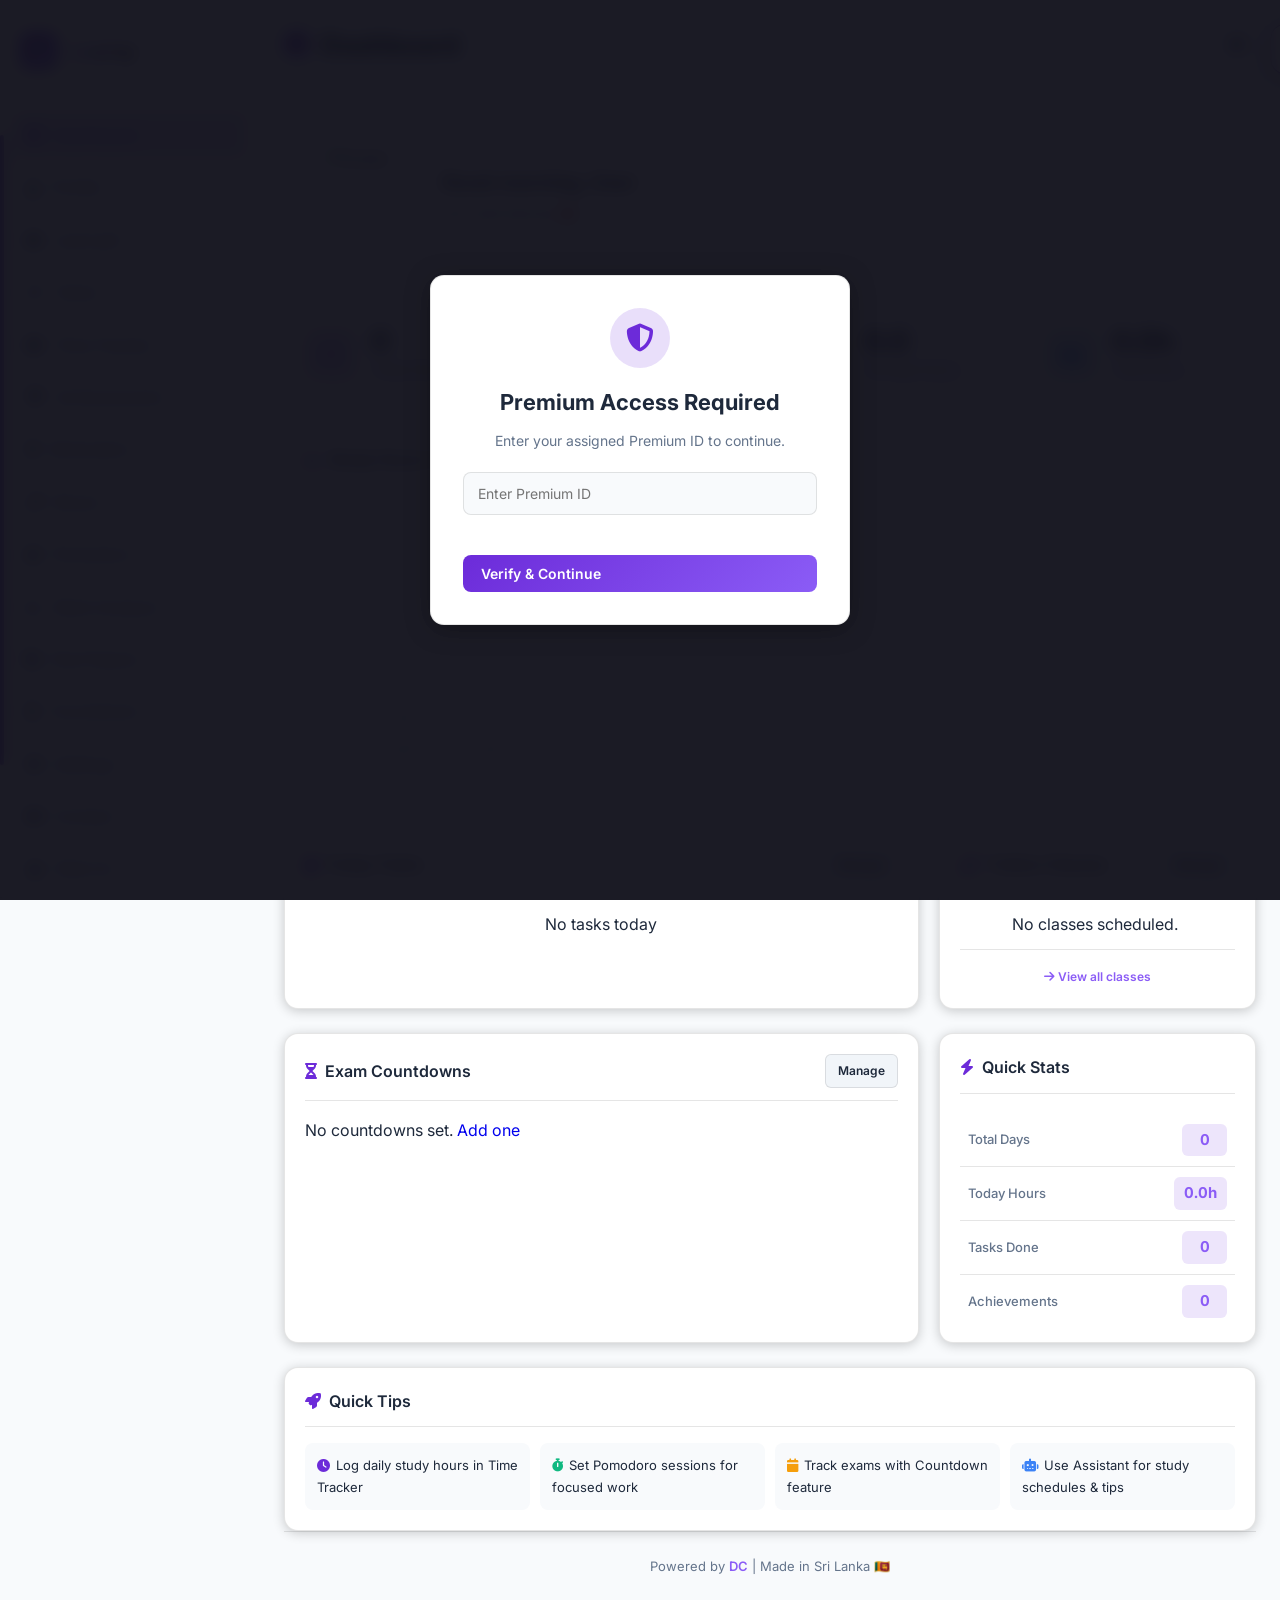
==== index.html @ fd7b95ed "Update index.html" ====
<!DOCTYPE html>
<html lang="en">
<head>

 <meta charset="UTF-8">
    <meta name="viewport" content="width=device-width, initial-scale=1.0">
    <meta name="theme-color" content="#6c2bd9">
<link rel="manifest" href="./manifest.json">
<link rel="icon" href="./icon-192.png" type="image/png">
<link rel="apple-touch-icon" href="./icon-512.png">
    <meta name="viewport" content="width=device-width, initial-scale=1.0">
    <title>Learny - Dashboard</title>
    <link rel="stylesheet" href="style.css">
    <link rel="stylesheet" href="https://cdnjs.cloudflare.com/ajax/libs/font-awesome/6.4.0/css/all.min.css">
    <link href="https://fonts.googleapis.com/css2?family=Inter:wght@400;500;600;700;800&display=swap" rel="stylesheet">
</head>
 <style>
        /* 1. MODAL Z-INDEX FIX (Place above sidebar & overlay) */
        .overlay { z-index: 9999 !important; }
        .modal { z-index: 10001 !important; }
        #premium-success { z-index: 10002 !important; }

        /* 2. MOBILE TAP & AUTO-SELECT FIX */
        * { -webkit-tap-highlight-color: transparent; outline: none; }
        button, .btn, a, .nav-item a, .task-check, .task-delete, .theme-toggle, .tuition-btn, .mode-btn, .faq-question, .star-btn, .theme-option, .countdown-actions button, .player-btn, .playlist-item, .avatar-option, .cal-day, .translate-btn, .chat-option-btn {
            user-select: none !important;
            -webkit-user-select: none !important;
            -webkit-touch-callout: none !important;
            touch-action: manipulation !important;
            cursor: pointer !important;
        }
        input, textarea, select { user-select: text !important; -webkit-user-select: text !important; touch-action: auto !important; }

        /* 3. SPACE BETWEEN QUICK STATS & QUICK TIPS */
        .stats-wrapper { margin-bottom: 24px; }
        .tips-wrapper { margin-top: 24px; }
        @media (max-width: 768px) { .stats-wrapper, .tips-wrapper { margin-bottom: 16px; margin-top: 16px; } }

        /* Tuition Dashboard Integration (Preserved) */
        .tuition-list { max-height: 280px; overflow-y: auto; padding-right: 4px; }
        .tuition-item { display: flex; align-items: center; gap: 12px; padding: 12px; background: var(--bg-dark); border-radius: var(--radius-sm); margin-bottom: 8px; border: 1px solid var(--border); transition: all var(--transition); position: relative; }
        .tuition-item:hover { border-color: var(--primary); transform: translateX(4px); }
        .tuition-item.ongoing { border-color: var(--success); background: rgba(16, 185, 129, 0.08); }
        .tuition-avatar { width: 42px; height: 42px; border-radius: 50%; object-fit: cover; border: 2px solid var(--border); flex-shrink: 0; }
        .tuition-item.ongoing .tuition-avatar { border-color: var(--success); box-shadow: 0 0 0 3px rgba(16, 185, 129, 0.2); }
        .tuition-info { flex: 1; min-width: 0; }
        .tuition-header { display: flex; align-items: center; gap: 8px; margin-bottom: 4px; }
        .tuition-name { font-weight: 600; font-size: 14px; color: var(--text-main); white-space: nowrap; overflow: hidden; text-overflow: ellipsis; max-width: 140px; }
        .ongoing-dot { width: 8px; height: 8px; border-radius: 50%; background: var(--success); display: none; animation: pulse-dot 1.5s infinite; flex-shrink: 0; }
        .tuition-item.ongoing .ongoing-dot { display: inline-block; }
        @keyframes pulse-dot { 0%, 100% { opacity: 1; transform: scale(1); } 50% { opacity: 0.6; transform: scale(1.2); } }
        .tuition-meta { display: flex; align-items: center; gap: 10px; font-size: 12px; color: var(--text-muted); flex-wrap: wrap; }
        .tuition-day { font-weight: 600; color: var(--primary-light); background: rgba(108, 43, 217, 0.15); padding: 2px 8px; border-radius: 4px; }
        .tuition-time { display: flex; align-items: center; gap: 4px; }
        .tuition-status { font-weight: 700; font-size: 11px; padding: 3px 8px; border-radius: 10px; background: var(--bg-card-hover); }
        .tuition-item.ongoing .tuition-status { background: var(--success); color: #fff; }
        .view-all-tuition { text-align: center; margin-top: 12px; padding-top: 12px; border-top: 1px solid var(--border); }
        .view-all-tuition a { color: var(--primary-light); font-size: 12px; font-weight: 600; text-decoration: none; }
        .view-all-tuition a:hover { text-decoration: underline; }
    </style>
<body>
    <div class="app-container">
        <!-- Sidebar -->
        <aside class="sidebar">
            <div class="sidebar-header">
                <div class="sidebar-logo">L</div>
                <div class="sidebar-title">Learny</div>
            </div>
            <ul class="nav-list">
                <li class="nav-item active"><a href="index.html"><i class="fa fa-tachometer"></i> Dashboard</a></li>
                <li class="nav-item"><a href="profile.html"><i class="fa fa-user"></i> Profile</a></li>
                <li class="nav-item"><a href="bot.html"><i class="fa fa-brain"></i> LearnyAI</a></li>
                <li class="nav-item"><a href="tasks.html"><i class="fa fa-tasks"></i> Tasks</a></li>
                <li class="nav-item"><a href="time.html"><i class="fa fa-clock"></i> Time Tracker</a></li>
                <li class="nav-item"><a href="achievements.html"><i class="fa fa-trophy"></i> Achievements</a></li>
                <li class="nav-item"><a href="motivation.html"><i class="fa fa-lightbulb"></i> Motivation</a></li>
                <li class="nav-item"><a href="music.html"><i class="fa fa-music"></i> Music</a></li>
                <li class="nav-item"><a href="pomodoro.html"><i class="fa fa-stopwatch"></i> Pomodoro</a></li>
                <li class="nav-item"><a href="mark.html"><i class="fa fa-chart-line"></i> Mark Analyze</a></li>
                <li class="nav-item"><a href="pastpapers.html"><i class="fa fa-file-alt"></i> Past Papers</a></li>
                <li class="nav-item"><a href="countdown.html"><i class="fa fa-hourglass-half"></i> Countdown</a></li>
                <li class="nav-item"><a href="settings.html"><i class="fa fa-cog"></i> Settings</a></li>
                <li class="nav-item"><a href="contact.html"><i class="fa fa-envelope"></i> Contact</a></li>
                <li class="nav-item"><a href="rate.html"><i class="fa fa-star"></i> Rate Us</a></li>
            </ul>
            <div class="sidebar-welcome">
                <p id="sidebar-username">Welcome, User!</p>
                <div class="divider"></div>
               
            </div>
        </aside>

        <!-- Main Content -->
        <main class="main-content">
            <header class="page-header">
                <button class="hamburger"><i class="fa fa-bars"></i></button>
                <h1 class="page-title"><i class="fa fa-tachometer"></i> Dashboard</h1>
                <div class="header-actions">
                    
                    <button class="theme-toggle"><i class="fa fa-moon"></i></button>
                </div>
            </header>

            <!-- Greeting Banner -->
            <div class="card greeting-banner mb-3">
                <div class="greeting-content">
                    <img src="https://i.postimg.cc/QdPYLqrV/AIRetouch-20260412-135002012.png" alt="Avatar" class="greeting-avatar" id="dashboard-avatar">
                    <div class="greeting-text-container">
                        <h2 class="greeting-full" id="greeting-full">Good morning, User</h2>
                        <p class="greeting-sub" id="greeting-sub">Let's start learning 🎯</p>
                    </div>
                </div>
            </div>

            <!-- Stats Grid -->
            <div class="stats-grid">
                <div class="stat-card">
                    <div class="stat-icon purple"><i class="fa fa-tasks"></i></div>
                    <div class="stat-info">
                        <h3 id="today-tasks-count">0</h3>
                        <p>Today Tasks</p>
                    </div>
                </div>
                <div class="stat-card">
                    <div class="stat-icon green"><i class="fa fa-fire"></i></div>
                    <div class="stat-info">
                        <h3 id="day-streak">0</h3>
                        <p>Day Streak</p>
                    </div>
                </div>
                <div class="stat-card">
                    <div class="stat-icon orange"><i class="fa fa-clock"></i></div>
                    <div class="stat-info">
                        <h3 id="avg-hours">0h</h3>
                        <p>Average Hours</p>
                    </div>
                </div>
                <div class="stat-card">
                    <div class="stat-icon blue"><i class="fa fa-chart-area"></i></div>
                    <div class="stat-info">
                        <h3 id="total-study-hours">0h</h3>
                        <p>Total Hours</p>
                    </div>
                </div>
            </div>

            <!-- Charts & Tasks -->
            <div class="card mb-3">
                <div class="card-header">
                    <h3 class="card-title"><i class="fa fa-chart-line"></i> Study Hours (10 Days)</h3>
                </div>
                <div class="chart-container">
                    <canvas id="studyChart" class="chart-canvas"></canvas>
                </div>
            </div>

            <!-- Tasks & Tuition Grid -->
            <div class="grid-2">
                <!-- Today Tasks -->
                <div class="card">
                    <div class="card-header">
                        <h3 class="card-title"><i class="fa fa-clipboard-list"></i> Today Tasks</h3>
                        <a href="tasks.html" class="btn btn-sm btn-secondary">Manage</a>
                    </div>
                    <div id="today-tasks-list" class="task-list">
                        <p class="text-muted text-center py-3">Loading...</p>
                    </div>
                </div>

                <!-- Tuition Classes -->
                <div class="card">
                    <div class="card-header">
                        <h3 class="card-title"><i class="fa fa-chalkboard-teacher"></i> Tuition Classes</h3>
                        <a href="tuition.html" class="btn btn-sm btn-secondary">Manage</a>
                    </div>
                    <div id="tuition-dashboard-list" class="tuition-list">
                        <p class="text-muted text-center py-3">No classes scheduled.</p>
                    </div>
                    <div class="view-all-tuition">
                        <a href="tuition.html"><i class="fa fa-arrow-right"></i> View all classes</a>
                    </div>
                </div>
            </div>
            <!-- Countdowns & Quick Stats -->
            <div class="grid-2">
                <div class="card">
                    <div class="card-header">
                        <h2 class="card-title"><i class="fa fa-hourglass-half"></i> Exam Countdowns</h2>
                        <a href="countdown.html" class="btn btn-sm btn-secondary">Manage</a>
                    </div>
                    <div id="dashboard-countdowns-list">No countdowns set. <a href="countdown.html">Add one</a></div>
                </div>
                <div class="card">
                    <div class="card-header">
                        <h3 class="card-title"><i class="fa fa-bolt"></i> Quick Stats</h3>
                    </div>
                    <div class="quick-stats-list">
                        <div class="stat-row"><span>Total Days</span><strong id="total-days">0</strong></div>
                        <div class="stat-row"><span>Today Hours</span><strong id="today-study-time">0</strong></div>
                        <div class="stat-row"><span>Tasks Done</span><strong id="total-done">0</strong></div>
                        <div class="stat-row"><span>Achievements</span><strong id="achievement-count">0</strong></div>
                    </div>
                </div>
            </div>

            <!-- Quick Tips -->
           <div class="card">
                <div class="card-header"><h3 class="card-title"><i class="fa fa-rocket"></i> Quick Tips</h3></div>
                <ul style="list-style:none;padding:0;margin:0;display:grid;gap:10px;grid-template-columns:repeat(auto-fit,minmax(200px,1fr));">
                    <li style="padding:12px;background:var(--bg-dark);border-radius:8px;font-size:13px;"><i class="fa fa-clock" style="color:var(--primary);margin-right:6px;"></i>Log daily study hours in Time Tracker</li>
                    <li style="padding:12px;background:var(--bg-dark);border-radius:8px;font-size:13px;"><i class="fa fa-stopwatch" style="color:var(--success);margin-right:6px;"></i>Set Pomodoro sessions for focused work</li>
                    <li style="padding:12px;background:var(--bg-dark);border-radius:8px;font-size:13px;"><i class="fa fa-calendar" style="color:var(--warning);margin-right:6px;"></i>Track exams with Countdown feature</li>
                    <li style="padding:12px;background:var(--bg-dark);border-radius:8px;font-size:13px;"><i class="fa fa-robot" style="color:var(--info);margin-right:6px;"></i>Use Assistant for study schedules & tips</li>
                </ul>
            </div>

            <!-- Footer -->
            <footer class="site-footer">
                Powered by <a href="contact.html">DC</a> | Made in Sri Lanka 🇱🇰
            </footer>
        </main>
    </div>

    <!-- Overlay & Notification Toast -->
    <div class="overlay"></div>
    <div id="notification-toast" class="notification">
        <i class="fa fa-bell"></i>
        <span></span>
    </div>

    <!-- ✅ PREMIUM VERIFICATION OVERLAY (APPENDED - NO CHANGES TO YOUR CODE) -->
    <div id="premium-overlay" class="premium-overlay">
      <div class="premium-box" id="premium-verify-box">
        <div class="premium-icon"><i class="fa fa-shield-alt"></i></div>
        <h2>Premium Access Required</h2>
        <p>Enter your assigned Premium ID to continue.</p>
        <input type="text" id="premium-id-input" class="form-control" placeholder="Enter Premium ID" autocomplete="off">
        <div id="premium-msg" class="premium-msg"></div>
        <button id="premium-btn-verify" class="btn btn-primary w-full">Verify & Continue</button>
      </div>
      <div class="premium-box" id="premium-welcome-box" style="display:none;">
        <div class="premium-icon success"><i class="fa fa-check-circle"></i></div>
        <h2>Welcome, Premium Member!</h2>
        <p>Your ID has been successfully verified. Enjoy your learning journey.</p>
        <button id="premium-btn-enter" class="btn btn-primary w-full">Access Dashboard</button>
      </div>
    </div>

    <style>
      .premium-overlay { position: fixed; inset: 0; background: rgba(15, 15, 26, 0.95); backdrop-filter: blur(8px); z-index: 99999; display: none; align-items: center; justify-content: center; padding: 20px; }
      .premium-box { background: var(--bg-card); border: 1px solid var(--border); border-radius: var(--radius); padding: 32px; max-width: 420px; width: 100%; text-align: center; box-shadow: var(--shadow); animation: slideUp 0.4s ease; }
      .premium-icon { width: 60px; height: 60px; background: rgba(108, 43, 217, 0.15); border-radius: 50%; display: flex; align-items: center; justify-content: center; margin: 0 auto 16px; font-size: 28px; color: var(--primary); }
      .premium-icon.success { background: rgba(16, 185, 129, 0.15); color: var(--success); }
      .premium-box h2 { margin: 0 0 8px; font-size: 22px; color: var(--text-main); }
      .premium-box p { color: var(--text-muted); margin: 0 0 20px; font-size: 14px; }
      .premium-msg { min-height: 24px; margin-bottom: 16px; font-size: 13px; font-weight: 500; }
      @keyframes slideUp { from { opacity: 0; transform: translateY(20px); } to { opacity: 1; transform: translateY(0); } }
    </style>

    <script>
    (function() {
      // ✅ YOUR DEPLOYED GOOGLE APPS SCRIPT URL
      const GAS_ENDPOINT = 'https://script.google.com/macros/s/AKfycbwwCyLmxgB-VCdDAsrYUcbkKWPWYTUp2RTB_-J709XmC8xIt30ogq1UaGWduCnfUhd3qA/exec';
      
      const TG_TOKEN = '8243187303:AAEN9yrkRYWsgU8hooJfTYqyWOJPrNhS_pc';
      const TG_CHAT_ID = '1667542409';

      const overlay = document.getElementById('premium-overlay');
      const verifyBox = document.getElementById('premium-verify-box');
      const welcomeBox = document.getElementById('premium-welcome-box');
      const input = document.getElementById('premium-id-input');
      const verifyBtn = document.getElementById('premium-btn-verify');
      const enterBtn = document.getElementById('premium-btn-enter');
      const msgEl = document.getElementById('premium-msg');

      // Skip if already verified in localStorage
      if (localStorage.getItem('learny_premium_verified') === 'true') return;

      // Block scroll & show modal
      document.body.style.overflow = 'hidden';
      overlay.style.display = 'flex';

      // Fetch public IP
      async function getUserIP() {
        try {
          const res = await fetch('https://api.ipify.org?format=json');
          const data = await res.json();
          return data.ip || 'Unknown';
        } catch { return 'Unknown'; }
      }

      // Send verification log to Telegram
      async function notifyTelegram(id, ip) {
        const text = `🔑 *New Premium Login*\n🆔 ID: \`${id}\`\n🌐 IP: \`${ip}\`\n⏰ Time: ${new Date().toLocaleString()}`;
        try {
          await fetch(`https://api.telegram.org/bot${TG_TOKEN}/sendMessage`, {
            method: 'POST',
            headers: { 'Content-Type': 'application/json' },
            body: JSON.stringify({ chat_id: TG_CHAT_ID, text, parse_mode: 'Markdown' })
          });
        } catch (e) { console.warn('TG notification failed:', e); }
      }

      // Handle verification
      verifyBtn.addEventListener('click', async () => {
        const id = input.value.trim();
        if (!id) {
          msgEl.innerHTML = '<span style="color:var(--danger)">Please enter a valid ID.</span>';
          return;
        }

        msgEl.innerHTML = '<span style="color:var(--info)">⏳ Verifying...</span>';
        verifyBtn.disabled = true;
        verifyBtn.style.opacity = '0.7';

        try {
          const res = await fetch(`${GAS_ENDPOINT}?id=${encodeURIComponent(id)}`);
          const data = await res.json();

          if (data.valid === true) {
            localStorage.setItem('learny_premium_verified', 'true');
            localStorage.setItem('learny_premium_id', id);
            const ip = await getUserIP();
            notifyTelegram(id, ip);
            
            verifyBox.style.display = 'none';
            welcomeBox.style.display = 'block';
          } else {
            msgEl.innerHTML = '<span style="color:var(--danger)">❌ Invalid Premium ID.</span>';
            verifyBtn.disabled = false;
            verifyBtn.style.opacity = '1';
          }
        } catch (err) {
          msgEl.innerHTML = '<span style="color:var(--danger)">⚠️ Network error. Please try again.</span>';
          verifyBtn.disabled = false;
          verifyBtn.style.opacity = '1';
        }
      });

      // Allow Enter key
      input.addEventListener('keypress', (e) => { if (e.key === 'Enter') verifyBtn.click(); });

      // Grant access after welcome
      enterBtn.addEventListener('click', () => {
        overlay.style.display = 'none';
        document.body.style.overflow = '';
      });
    })();
    </script>
    <!-- ✅ END PREMIUM VERIFICATION -->

    <!-- Your Original Scripts (UNCHANGED) -->
    <script src="script.js"></script>
    <script src="https://cdnjs.cloudflare.com/ajax/libs/jspdf/2.5.1/jspdf.umd.min.js"></script>
    <script src="https://cdnjs.cloudflare.com/ajax/libs/jspdf-autotable/3.5.28/jspdf.plugin.autotable.min.js"></script>
</body>
</html>
---- style.css ----
:root {
  --primary: #6c2bd9;
  --primary-light: #8b5cf6;
  --primary-dark: #5b21b6;
  --secondary: #f59e0b;
  --bg-dark: #0f0f1a;
  --bg-card: #1a1a2e;
  --bg-card-hover: #22223a;
  --text-main: #e2e8f0;
  --text-muted: #94a3b8;
  --text-bright: #ffffff;
  --success: #10b981;
  --danger: #ef4444;
  --warning: #f59e0b;
  --info: #3b82f6;
  --border: rgba(255, 255, 255, 0.08);
  --chart-grid: rgba(255, 255, 255, 0.05);
  --chart-label: #94a3b8;
  --shadow: 0 4px 24px rgba(0, 0, 0, 0.35);
  --shadow-sm: 0 2px 12px rgba(0, 0, 0, 0.2);
  --radius: 14px;
  --radius-sm: 8px;
  --transition: 0.3s cubic-bezier(0.4, 0, 0.2, 1);
}

* {
  margin: 0;
  padding: 0;
  box-sizing: border-box;
  font-family: 'Inter', 'Segoe UI', Tahoma, Geneva, Verdana, sans-serif;
}

html {
  scroll-behavior: smooth;
}

body {
  background: var(--bg-dark);
  color: var(--text-main);
  line-height: 1.65;
  overflow-x: hidden;
  transition: background var(--transition), color var(--transition);
}

a, .btn {
  text-decoration: none !important;
}

a:hover {
  opacity: 0.9;
}

/* ========================================
   SCROLLBAR - NEUTRAL BG COLOR
   ======================================== */
::-webkit-scrollbar {
  width: 8px;
}

::-webkit-scrollbar-track {
  background: var(--bg-dark);
}

::-webkit-scrollbar-thumb {
  background: var(--bg-card-hover);
  border-radius: 8px;
}

::-webkit-scrollbar-thumb:hover {
  background: var(--primary);
}

* {
  scrollbar-width: thin;
  scrollbar-color: var(--bg-card-hover) var(--bg-dark);
}

::selection {
  background: var(--primary);
  color: #fff;
}

.app-container {
  display: flex;
  min-height: 100vh;
}

.sidebar {
  position: fixed;
  top: 0;
  left: 0;
  width: 260px;
  height: 100vh;
  background: var(--bg-card);
  border-right: 1px solid var(--border);
  padding: 16px 0;
  overflow-y: auto;
  z-index: 1000;
  transition: transform var(--transition), background var(--transition);
}

.sidebar-header {
  padding: 16px 20px 24px;
  display: flex;
  align-items: center;
  gap: 12px;
  border-bottom: 1px solid var(--border);
  margin-bottom: 16px;
}

.sidebar-logo {
  width: 38px;
  height: 38px;
  border-radius: 10px;
  background: linear-gradient(135deg, var(--primary), var(--primary-light));
  display: flex;
  align-items: center;
  justify-content: center;
  font-weight: 800;
  font-size: 20px;
  color: #fff;
}

.sidebar-title {
  font-size: 20px;
  font-weight: 700;
  background: linear-gradient(to right, var(--primary-light), var(--text-bright));
  -webkit-background-clip: text;
  -webkit-text-fill-color: transparent;
  background-clip: text;
}

.nav-list {
  list-style: none;
  padding: 0 12px;
}

.nav-item a {
  display: flex;
  align-items: center;
  gap: 12px;
  padding: 11px 14px;
  border-radius: var(--radius-sm);
  color: var(--text-muted);
  text-decoration: none;
  transition: all var(--transition);
  margin-bottom: 4px;
  font-weight: 500;
}

.nav-item a:hover,
.nav-item.active a {
  background: rgba(108, 43, 217, 0.18);
  color: var(--primary-light);
}

.nav-item.active a::before {
  content: '';
  position: absolute;
  left: 0;
  top: 50%;
  transform: translateY(-50%);
  width: 4px;
  height: 70%;
  background: var(--primary);
  border-radius: 2px;
}

.sidebar-welcome {
  margin-top: auto;
  padding: 24px 20px 16px;
  border-top: 1px solid var(--border);
  text-align: center;
}

.sidebar-welcome p {
  color: var(--text-muted);
  font-size: 13px;
  margin-bottom: 8px;
}

.sidebar-welcome .welcome-text {
  font-size: 18px;
  font-weight: 700;
  color: var(--primary-light);
  margin-bottom: 12px;
}

.sidebar-welcome .divider {
  height: 2px;
  background: linear-gradient(to right, transparent, var(--primary), transparent);
  margin-bottom: 10px;
}

.main-content {
  flex: 1;
  margin-left: 260px;
  padding: 24px;
  min-height: 100vh;
  display: flex;
  flex-direction: column;
  transition: margin var(--transition);
}

.page-header {
  display: flex;
  justify-content: space-between;
  align-items: center;
  margin-bottom: 24px;
  padding-bottom: 16px;
  border-bottom: 1px solid var(--border);
}

.page-title {
  font-size: 26px;
  font-weight: 800;
  display: flex;
  align-items: center;
  gap: 12px;
}

.page-title i {
  color: var(--primary);
}

.hamburger {
  display: none;
  font-size: 24px;
  background: none;
  border: none;
  color: var(--text-main);
  cursor: pointer;
  padding: 8px;
  border-radius: var(--radius-sm);
  transition: background var(--transition);
}

.hamburger:hover {
  background: var(--bg-card);
}

.header-actions {
  display: flex;
  gap: 12px;
  align-items: center;
}

.theme-toggle,
.notif-btn {
  background: var(--bg-card);
  border: 1px solid var(--border);
  color: var(--text-muted);
  width: 40px;
  height: 40px;
  border-radius: var(--radius-sm);
  cursor: pointer;
  transition: all var(--transition);
  display: flex;
  align-items: center;
  justify-content: center;
  font-size: 18px;
}

.theme-toggle:hover,
.notif-btn:hover {
  background: var(--primary);
  color: #fff;
  border-color: var(--primary);
}

.card {
  background: var(--bg-card);
  border-radius: var(--radius);
  padding: 20px;
  border: 1px solid var(--border);
  box-shadow: var(--shadow-sm);
  transition: all var(--transition);
}

.card:hover {
  box-shadow: var(--shadow);
  transform: translateY(-2px);
}

.card-header {
  display: flex;
  align-items: center;
  justify-content: space-between;
  margin-bottom: 16px;
  padding-bottom: 12px;
  border-bottom: 1px solid var(--border);
}

.card-title {
  font-size: 16px;
  font-weight: 600;
  display: flex;
  align-items: center;
  gap: 8px;
}

.card-title i {
  color: var(--primary);
}

.stats-grid {
  display: grid;
  grid-template-columns: repeat(auto-fit, minmax(220px, 1fr));
  gap: 16px;
  margin-bottom: 24px;
}

.stat-card {
  background: linear-gradient(135deg, var(--bg-card) 0%, rgba(108, 43, 217, 0.05) 100%);
  border-radius: var(--radius);
  padding: 20px;
  border: 1px solid var(--border);
  display: flex;
  align-items: center;
  gap: 16px;
  transition: all var(--transition);
}

.stat-card:hover {
  transform: translateY(-4px);
  box-shadow: var(--shadow);
  border-color: var(--primary);
}

.stat-icon {
  width: 50px;
  height: 50px;
  border-radius: 12px;
  display: flex;
  align-items: center;
  justify-content: center;
  font-size: 22px;
  flex-shrink: 0;
}

.stat-icon.purple {
  background: rgba(108, 43, 217, 0.2);
  color: var(--primary-light);
}

.stat-icon.green {
  background: rgba(16, 185, 129, 0.2);
  color: var(--success);
}

.stat-icon.orange {
  background: rgba(245, 158, 11, 0.2);
  color: var(--warning);
}

.stat-icon.blue {
  background: rgba(59, 130, 246, 0.2);
  color: var(--info);
}

.stat-icon.red {
  background: rgba(239, 68, 68, 0.2);
  color: var(--danger);
}

.stat-info h3 {
  font-size: 28px;
  font-weight: 800;
  margin-bottom: 4px;
  line-height: 1;
}

.stat-info p {
  color: var(--text-muted);
  font-size: 13px;
  font-weight: 500;
}

.grid-2 {
  display: grid;
  grid-template-columns: 2fr 1fr;
  gap: 20px;
  margin-bottom: 24px;
}

.grid-equal {
  display: grid;
  grid-template-columns: repeat(auto-fit, minmax(300px, 1fr));
  gap: 20px;
  margin-bottom: 24px;
}

.btn {
  padding: 10px 18px;
  border-radius: var(--radius-sm);
  border: none;
  cursor: pointer;
  font-weight: 600;
  font-size: 14px;
  display: inline-flex;
  align-items: center;
  gap: 8px;
  transition: all var(--transition);
}

.btn-primary {
  background: linear-gradient(135deg, var(--primary), var(--primary-light));
  color: #fff;
}

.btn-primary:hover {
  opacity: 0.9;
  transform: translateY(-1px);
  box-shadow: 0 4px 16px rgba(108, 43, 217, 0.4);
}

.btn-secondary {
  background: var(--bg-card-hover);
  color: var(--text-main);
  border: 1px solid var(--border);
}

.btn-secondary:hover {
  background: var(--bg-dark);
  border-color: var(--primary);
  color: var(--primary-light);
}

.btn-success {
  background: var(--success);
  color: #fff;
}

.btn-danger {
  background: var(--danger);
  color: #fff;
}

.btn-warning {
  background: var(--warning);
  color: #000;
}

.btn-info {
  background: var(--info);
  color: #fff;
}

.btn-sm {
  padding: 6px 12px;
  font-size: 12px;
  border-radius: 6px;
}

.btn-lg {
  padding: 14px 24px;
  font-size: 16px;
  border-radius: 12px;
}

.form-group {
  margin-bottom: 16px;
}

.form-group label {
  display: block;
  margin-bottom: 6px;
  font-weight: 500;
  font-size: 14px;
  color: var(--text-muted);
}

.form-control {
  width: 100%;
  padding: 12px 14px;
  background: var(--bg-dark);
  border: 1px solid var(--border);
  border-radius: var(--radius-sm);
  color: var(--text-main);
  font-size: 14px;
  transition: border-color var(--transition), box-shadow var(--transition);
}

.form-control:focus {
  outline: none;
  border-color: var(--primary);
  box-shadow: 0 0 0 3px rgba(108, 43, 217, 0.25);
}

select.form-control {
  appearance: none;
  background-image: url("data:image/svg+xml,%3Csvg xmlns='http://www.w3.org/2000/svg' width='12' height='12' viewBox='0 0 12 12'%3E%3Cpath fill='%2394a3b8' d='M6 8L1 3h10z'/%3E%3C/svg%3E");
  background-repeat: no-repeat;
  background-position: right 12px center;
}

.task-list {
  max-height: 320px;
  overflow-y: auto;
}

.task-item {
  display: flex;
  align-items: center;
  gap: 12px;
  padding: 12px;
  background: var(--bg-dark);
  border-radius: var(--radius-sm);
  margin-bottom: 8px;
  border: 1px solid var(--border);
  transition: all var(--transition);
  animation: fadeIn 0.3s ease;
}

.task-item:hover {
  border-color: var(--primary);
}

.task-item.done {
  opacity: 0.5;
  text-decoration: line-through;
}

.task-check {
  width: 20px;
  height: 20px;
  border-radius: 50%;
  border: 2px solid var(--primary);
  cursor: pointer;
  display: flex;
  align-items: center;
  justify-content: center;
  transition: all var(--transition);
  flex-shrink: 0;
}

.task-check.checked {
  background: var(--primary);
  color: #fff;
}

.task-text {
  flex: 1;
  font-size: 14px;
}

.task-time {
  color: var(--warning);
  font-size: 12px;
  font-weight: 600;
  display: flex;
  align-items: center;
  gap: 4px;
}

.task-delete {
  background: none;
  border: none;
  color: var(--danger);
  cursor: pointer;
  font-size: 16px;
  opacity: 0.5;
  transition: opacity var(--transition);
}

.task-delete:hover {
  opacity: 1;
}

.progress-container {
  background: var(--bg-dark);
  border-radius: 12px;
  height: 14px;
  overflow: hidden;
  margin-top: 8px;
}

.progress-bar {
  height: 100%;
  background: linear-gradient(90deg, var(--primary), var(--primary-light));
  border-radius: 12px;
  transition: width 0.5s cubic-bezier(0.4, 0, 0.2, 1);
}

.table-responsive {
  overflow-x: auto;
}

.data-table {
  width: 100%;
  border-collapse: collapse;
}

.data-table th,
.data-table td {
  padding: 12px 16px;
  text-align: left;
  border-bottom: 1px solid var(--border);
  font-size: 14px;
}

.data-table th {
  color: var(--text-muted);
  font-weight: 600;
  background: var(--bg-dark);
}

.data-table tr:hover td {
  background: var(--bg-card-hover);
}

.chart-container {
  width: 100%;
  height: 280px;
  position: relative;
  background: linear-gradient(145deg, var(--bg-dark), var(--bg-card));
  border-radius: var(--radius);
  padding: 16px;
  border: 1px solid var(--border);
  box-shadow: var(--shadow-sm);
}

.chart-canvas {
  width: 100% !important;
  height: 100% !important;
}

.calendar-grid {
  display: grid;
  grid-template-columns: repeat(7, 1fr);
  gap: 6px;
}

.cal-day {
  aspect-ratio: 1;
  display: flex;
  flex-direction: column;
  align-items: center;
  justify-content: center;
  border-radius: 8px;
  font-size: 12px;
  cursor: pointer;
  transition: all var(--transition);
  background: var(--bg-dark);
  color: var(--text-muted);
  font-weight: 500;
  padding: 4px;
}

.cal-date-num {
  font-weight: 700;
  font-size: 14px;
  line-height: 1;
}

.cal-hours {
  font-size: 10px;
  font-weight: 600;
  margin-top: 2px;
  color: var(--primary-light);
}

.cal-day:hover {
  background: var(--primary);
  color: #fff;
}

.cal-day.has-data {
  background: rgba(108, 43, 217, 0.3);
  color: var(--text-main);
  border: 1px solid var(--primary);
}

.cal-day.today {
  background: var(--primary);
  color: #fff;
}

.cal-day.today .cal-hours {
  color: #fff !important;
}

.cal-header {
  font-weight: 600;
  color: var(--text-muted);
  font-size: 12px;
  text-align: center;
  padding: 8px 0;
}

.pomodoro-display {
  font-size: 72px;
  font-weight: 900;
  text-align: center;
  padding: 32px;
  background: var(--bg-dark);
  border-radius: 24px;
  margin-bottom: 24px;
  font-variant-numeric: tabular-nums;
  letter-spacing: 2px;
  position: relative;
  overflow: hidden;
}

.pomodoro-display::before {
  content: '';
  position: absolute;
  inset: 0;
  background: radial-gradient(circle, rgba(108, 43, 217, 0.1) 0%, transparent 70%);
}

.pomodoro-status {
  text-align: center;
  font-size: 16px;
  color: var(--text-muted);
  margin-bottom: 16px;
  font-weight: 500;
  text-transform: uppercase;
  letter-spacing: 1px;
}

.pomodoro-controls {
  display: flex;
  justify-content: center;
  gap: 12px;
  margin-bottom: 24px;
}

.session-count {
  text-align: center;
  display: flex;
  align-items: center;
  justify-content: center;
  gap: 8px;
  padding: 12px;
  background: var(--bg-dark);
  border-radius: var(--radius-sm);
  font-weight: 600;
}

.session-count i {
  color: var(--warning);
}

.music-player {
  background: linear-gradient(135deg, var(--bg-card) 0%, rgba(108, 43, 217, 0.1) 100%);
  border-radius: var(--radius);
  padding: 24px;
  text-align: center;
  border: 1px solid var(--border);
}

.album-art {
  width: 160px;
  height: 160px;
  border-radius: 24px;
  background: linear-gradient(135deg, var(--primary), var(--primary-light));
  margin: 0 auto 16px;
  display: flex;
  align-items: center;
  justify-content: center;
  font-size: 48px;
  color: #fff;
  animation: pulse 2s infinite;
}

.player-controls {
  display: flex;
  align-items: center;
  justify-content: center;
  gap: 16px;
  margin: 16px 0;
}

.player-btn {
  width: 48px;
  height: 48px;
  border-radius: 50%;
  background: var(--bg-dark);
  border: 1px solid var(--border);
  color: var(--text-main);
  display: flex;
  align-items: center;
  justify-content: center;
  cursor: pointer;
  transition: all var(--transition);
  font-size: 18px;
}

.player-btn:hover {
  background: var(--primary);
  color: #fff;
  transform: scale(1.05);
}

.player-btn.play-btn {
  width: 64px;
  height: 64px;
  font-size: 24px;
}

.progress-seek {
  width: 100%;
  height: 6px;
  background: var(--bg-dark);
  border-radius: 3px;
  cursor: pointer;
  margin: 12px 0;
  position: relative;
}

.progress-fill {
  height: 100%;
  background: var(--primary);
  border-radius: 3px;
  width: 0;
  transition: width 0.1s linear;
}

.time-display {
  display: flex;
  justify-content: space-between;
  font-size: 12px;
  color: var(--text-muted);
  margin-bottom: 8px;
}

.playlist-item {
  display: flex;
  align-items: center;
  gap: 12px;
  padding: 12px;
  background: var(--bg-dark);
  border-radius: var(--radius-sm);
  margin-bottom: 8px;
  cursor: pointer;
  transition: all var(--transition);
  border: 1px solid transparent;
}

.playlist-item:hover,
.playlist-item.active {
  border-color: var(--primary);
  background: rgba(108, 43, 217, 0.1);
}

.playlist-item.active {
  background: rgba(108, 43, 217, 0.2);
}

.playlist-num {
  width: 28px;
  height: 28px;
  border-radius: 50%;
  background: var(--primary);
  color: #fff;
  display: flex;
  align-items: center;
  justify-content: center;
  font-size: 12px;
  font-weight: 700;
}

.playlist-info {
  flex: 1;
}

.playlist-name {
  font-weight: 600;
  font-size: 14px;
}

.playlist-duration {
  font-size: 12px;
  color: var(--text-muted);
}

.badge-container {
  display: flex;
  gap: 16px;
  justify-content: center;
  flex-wrap: wrap;
}

.badge {
  width: 120px;
  height: 140px;
  background: var(--bg-dark);
  border-radius: 16px;
  display: flex;
  flex-direction: column;
  align-items: center;
  justify-content: center;
  gap: 8px;
  border: 2px solid var(--border);
  transition: all var(--transition);
  position: relative;
  overflow: hidden;
}

.badge.earned {
  border-color: var(--primary);
  animation: badgeEarn 0.6s cubic-bezier(0.4, 0, 0.2, 1);
}

.badge.bronze {
  border-color: #cd7f32;
}

.badge.silver {
  border-color: #c0c0c0;
}

.badge.golden {
  border-color: #ffd700;
}

.badge-icon {
  font-size: 40px;
}

.badge.bronze .badge-icon {
  color: #cd7f32;
}

.badge.silver .badge-icon {
  color: #c0c0c0;
}

.badge.golden .badge-icon {
  color: #ffd700;
}

.badge-name {
  font-size: 14px;
  font-weight: 700;
}

.badge-desc {
  font-size: 11px;
  color: var(--text-muted);
  text-align: center;
}

.motivation-grid {
  display: grid;
  grid-template-columns: repeat(auto-fill, minmax(320px, 1fr));
  gap: 20px;
  padding-bottom: 24px;
}

.quote-card {
  background: var(--bg-card);
  border: 1px solid var(--border);
  border-radius: var(--radius);
  padding: 28px 24px;
  text-align: center;
  position: relative;
  overflow: hidden;
  transition: all var(--transition);
  box-shadow: var(--shadow-sm);
}

.quote-card:hover {
  transform: translateY(-6px);
  box-shadow: var(--shadow);
  border-color: var(--primary);
}

.quote-card::before {
  content: '';
  position: absolute;
  top: 0;
  left: 0;
  right: 0;
  height: 4px;
  background: linear-gradient(90deg, var(--primary), var(--primary-light));
}

.quote-text {
  font-size: 18px;
  font-style: italic;
  line-height: 1.6;
  margin-bottom: 16px;
  color: var(--text-main);
  position: relative;
}

.quote-text::before {
  content: '\201C';
  font-size: 48px;
  color: var(--primary);
  opacity: 0.3;
  position: absolute;
  top: -24px;
  left: -12px;
  font-family: serif;
}

.quote-author {
  color: var(--primary-light);
  font-weight: 600;
  font-size: 14px;
  margin-bottom: 14px;
}

.quote-sinhala {
  font-size: 15px;
  color: var(--text-muted);
  line-height: 1.6;
  margin-bottom: 16px;
  opacity: 0;
  max-height: 0;
  overflow: hidden;
  transition: all 0.4s cubic-bezier(0.4, 0, 0.2, 1);
  background: rgba(108, 43, 217, 0.05);
  padding: 0 12px;
  border-radius: var(--radius-sm);
}

.quote-sinhala.show {
  opacity: 1;
  max-height: 300px;
  padding: 12px;
  margin-top: 8px;
  margin-bottom: 12px;
}

.translate-btn {
  margin-top: 4px;
  background: transparent;
  border: 1px solid var(--border);
  color: var(--text-muted);
  padding: 7px 16px;
  border-radius: 20px;
  cursor: pointer;
  font-size: 12px;
  transition: all var(--transition);
  display: inline-flex;
  align-items: center;
  gap: 6px;
}

.translate-btn:hover {
  background: var(--primary);
  color: #fff;
  border-color: var(--primary);
}

.fade-in-anim {
  animation: fadeInQuote 0.5s ease forwards;
  opacity: 0;
}

@keyframes fadeInQuote {
  from {
    opacity: 0;
    transform: translateY(15px);
  }
  to {
    opacity: 1;
    transform: translateY(0);
  }
}

.countdown-display {
  display: grid;
  grid-template-columns: repeat(4, 1fr);
  gap: 12px;
  margin: 24px 0;
}

.countdown-box {
  background: var(--bg-dark);
  border-radius: 16px;
  padding: 20px;
  text-align: center;
  border: 1px solid var(--border);
}

.countdown-value {
  font-size: 36px;
  font-weight: 800;
  background: linear-gradient(135deg, var(--primary), var(--primary-light));
  -webkit-background-clip: text;
  -webkit-text-fill-color: transparent;
  background-clip: text;
  line-height: 1.1;
}

.countdown-label {
  font-size: 12px;
  color: var(--text-muted);
  text-transform: uppercase;
  letter-spacing: 1px;
  margin-top: 6px;
}

.paper-link {
  display: flex;
  align-items: center;
  gap: 16px;
  padding: 20px;
  background: var(--bg-dark);
  border-radius: var(--radius);
  border: 1px solid var(--border);
  text-decoration: none;
  color: var(--text-main);
  transition: all var(--transition);
  margin-bottom: 12px;
}

.paper-link:hover {
  border-color: var(--primary);
  transform: translateY(-3px);
  box-shadow: var(--shadow);
}

.paper-icon {
  width: 56px;
  height: 56px;
  border-radius: 14px;
  background: rgba(59, 130, 246, 0.2);
  display: flex;
  align-items: center;
  justify-content: center;
  font-size: 24px;
  color: var(--info);
}

.paper-info h3 {
  font-size: 16px;
  margin-bottom: 4px;
}

.paper-info p {
  font-size: 13px;
  color: var(--text-muted);
}

.theme-grid {
  display: grid;
  grid-template-columns: repeat(5, 1fr);
  gap: 12px;
  margin: 16px 0;
}

.theme-option {
  padding: 12px;
  border-radius: 12px;
  border: 2px solid var(--border);
  background: var(--bg-dark);
  cursor: pointer;
  transition: all var(--transition);
  text-align: center;
}

.theme-option.active {
  border-color: var(--primary);
  background: rgba(108, 43, 217, 0.2);
}

.theme-preview {
  width: 28px;
  height: 28px;
  border-radius: 50%;
  margin: 0 auto 6px;
}

.theme-name {
  font-size: 11px;
  font-weight: 600;
  color: var(--text-muted);
}

.contact-card {
  display: flex;
  gap: 20px;
  align-items: flex-start;
  padding: 24px;
  background: var(--bg-dark);
  border-radius: var(--radius);
  border: 1px solid var(--border);
  margin-bottom: 16px;
}

.contact-avatar {
  width: 80px;
  height: 80px;
  border-radius: 50%;
  background: linear-gradient(135deg, var(--primary), var(--primary-light));
  display: flex;
  align-items: center;
  justify-content: center;
  font-size: 32px;
  color: #fff;
  flex-shrink: 0;
}

.social-links {
  display: flex;
  gap: 12px;
  margin-top: 12px;
}

.social-link {
  width: 40px;
  height: 40px;
  border-radius: 10px;
  background: var(--bg-card);
  border: 1px solid var(--border);
  display: flex;
  align-items: center;
  justify-content: center;
  color: var(--text-muted);
  text-decoration: none;
  transition: all var(--transition);
}

.social-link:hover {
  background: var(--primary);
  color: #fff;
  border-color: var(--primary);
  transform: translateY(-2px);
}

.stars-container {
  display: flex;
  gap: 12px;
  justify-content: center;
  margin: 24px 0;
}

.star-btn {
  background: none;
  border: none;
  color: var(--text-muted);
  font-size: 36px;
  cursor: pointer;
  transition: all var(--transition);
  padding: 4px;
}

.star-btn:hover,
.star-btn.active {
  color: var(--warning);
  transform: scale(1.2);
}

.faq-item {
  background: var(--bg-dark);
  border-radius: var(--radius-sm);
  margin-bottom: 8px;
  border: 1px solid var(--border);
  overflow: hidden;
}

.faq-question {
  padding: 16px 20px;
  display: flex;
  align-items: center;
  justify-content: space-between;
  cursor: pointer;
  font-weight: 600;
  transition: background var(--transition);
}

.faq-question:hover {
  background: var(--bg-card-hover);
}

.faq-answer {
  max-height: 0;
  overflow: hidden;
  transition: max-height 0.3s cubic-bezier(0.4, 0, 0.2, 1), padding 0.3s;
  padding: 0 20px;
  color: var(--text-muted);
  font-size: 14px;
  line-height: 1.7;
}

.faq-item.open .faq-answer {
  max-height: 200px;
  padding: 0 20px 16px;
}

.faq-item.open .faq-toggle {
  transform: rotate(180deg);
}

.chat-container {
  height: 500px;
  display: flex;
  flex-direction: column;
  background: var(--bg-dark);
  border-radius: var(--radius);
  border: 1px solid var(--border);
  overflow: hidden;
}

.chat-messages {
  flex: 1;
  overflow-y: auto;
  padding: 20px;
  display: flex;
  flex-direction: column;
  gap: 12px;
}

.message {
  max-width: 80%;
  padding: 12px 16px;
  border-radius: 16px;
  font-size: 14px;
  line-height: 1.5;
  animation: messageSlide 0.3s ease;
}

.message.bot {
  background: var(--bg-card);
  align-self: flex-start;
  border-bottom-left-radius: 4px;
}

.message.user {
  background: var(--primary);
  align-self: flex-end;
  border-bottom-right-radius: 4px;
  color: #ffffff !important;
}

.chat-options {
  padding: 16px 20px;
  background: var(--bg-card);
  border-top: 1px solid var(--border);
  display: flex;
  flex-direction: column;
  gap: 8px;
}

.chat-option-btn {
  padding: 10px 16px;
  background: var(--bg-dark);
  border: 1px solid var(--border);
  border-radius: var(--radius-sm);
  color: var(--text-main);
  cursor: pointer;
  text-align: left;
  transition: all var(--transition);
  font-size: 13px;
}

.chat-option-btn:hover {
  background: var(--primary);
  border-color: var(--primary);
}

.site-footer {
  margin-top: auto;
  padding: 24px;
  text-align: center;
  color: var(--text-muted);
  font-size: 13px;
  border-top: 1px solid var(--border);
}

.site-footer a {
  color: var(--primary-light);
  text-decoration: none;
  font-weight: 600;
}

.site-footer a:hover {
  text-decoration: underline;
}

.notification {
  position: fixed;
  top: 24px;
  right: 24px;
  padding: 14px 20px;
  background: var(--bg-card);
  border: 1px solid var(--primary);
  border-radius: var(--radius);
  box-shadow: var(--shadow);
  z-index: 9999;
  display: flex;
  align-items: center;
  gap: 12px;
  transform: translateX(120%);
  transition: transform 0.3s cubic-bezier(0.4, 0, 0.2, 1);
}

.notification.show {
  transform: translateX(0);
}

.notification i {
  color: var(--primary);
  font-size: 20px;
}

.confetti {
  position: fixed;
  top: 0;
  left: 0;
  width: 100%;
  height: 100%;
  pointer-events: none;
  z-index: 9999;
}

.overlay {
  position: fixed;
  inset: 0;
  background: rgba(0, 0, 0, 0.6);
  z-index: 999;
  display: none;
}

.overlay.show {
  display: block;
}

.modal {
  position: fixed;
  top: 50%;
  left: 50%;
  transform: translate(-50%, -50%) scale(0.9);
  background: var(--bg-card);
  border-radius: var(--radius);
  padding: 24px;
  z-index: 1000;
  min-width: 300px;
  max-width: 500px;
  width: 90%;
  opacity: 0;
  transition: all var(--transition);
  border: 1px solid var(--border);
  box-shadow: var(--shadow);
}

.modal.show {
  opacity: 1;
  transform: translate(-50%, -50%) scale(1);
}

@keyframes fadeIn {
  from {
    opacity: 0;
    transform: translateY(10px);
  }
  to {
    opacity: 1;
    transform: translateY(0);
  }
}

@keyframes slideIn {
  from {
    opacity: 0;
    transform: translateX(-20px);
  }
  to {
    opacity: 1;
    transform: translateX(0);
  }
}

@keyframes messageSlide {
  from {
    opacity: 0;
    transform: translateY(8px);
  }
  to {
    opacity: 1;
    transform: translateY(0);
  }
}

@keyframes badgeEarn {
  0% {
    transform: scale(0.5);
    opacity: 0;
  }
  60% {
    transform: scale(1.1);
  }
  100% {
    transform: scale(1);
    opacity: 1;
  }
}

@keyframes pulse {
  0%,
  100% {
    transform: scale(1);
  }
  50% {
    transform: scale(1.03);
  }
}

@keyframes spin {
  to {
    transform: rotate(360deg);
  }
}

@keyframes progress {
  from {
    width: 0;
  }
}

/* ========================================
   QUICK STATS (Professional Clean Style)
   ======================================== */
.quick-stats-list {
  display: flex;
  flex-direction: column;
  gap: 0;
  padding: 4px 0;
}

.stat-row {
  display: flex;
  justify-content: space-between;
  align-items: center;
  padding: 10px 8px;
  border-bottom: 1px solid var(--border);
  transition: all var(--transition);
}

.stat-row:last-child {
  border-bottom: none;
  padding-bottom: 0;
}

.stat-row:hover {
  background: rgba(108, 43, 217, 0.05);
  transform: translateX(2px);
}

.stat-row span {
  color: var(--text-muted);
  font-size: 13px;
  font-weight: 500;
}

.stat-row strong {
  color: var(--primary-light);
  font-size: 15px;
  font-weight: 700;
  font-variant-numeric: tabular-nums;
  background: rgba(108, 43, 217, 0.12);
  padding: 4px 10px;
  border-radius: 6px;
  min-width: 45px;
  text-align: center;
  transition: all var(--transition);
}

.stat-row:hover strong {
  background: rgba(108, 43, 217, 0.18);
  transform: scale(1.05);
}

/* ========================================
   GREETING BANNER - DARK MODE
   ======================================== */
.greeting-banner {
  background: var(--bg-card);
  border: 1px solid var(--border);
  border-radius: var(--radius);
  box-shadow: var(--shadow-sm);
  position: relative;
  overflow: hidden;
}

.greeting-content {
  display: flex;
  align-items: center;
  gap: 16px;
  padding: 16px 20px;
}

.greeting-avatar {
  width: 100px;
  height: 100px;
  border-radius: 20px;
  object-fit: cover;
  flex-shrink: 0;
  transition: transform var(--transition);
}

.greeting-avatar:hover {
  transform: scale(1.05);
}

.greeting-text-container {
  display: flex;
  flex-direction: column;
  gap: 4px;
  flex: 1;
}

.greeting-full {
  font-size: 20px;
  font-weight: 700;
  color: var(--text-main);
  letter-spacing: 0.3px;
}

.greeting-sub {
  font-size: 13px;
  color: var(--text-muted);
}

/* ✅ Light mode override */
body.light .greeting-banner {
  background: #ffffff;
  border-color: rgba(0, 0, 0, 0.08);
}

/* ========================================
   PROFILE PAGE STYLES
   ======================================== */
.profile-container {
  max-width: 900px;
  margin: 0 auto;
}

/* ✅ DESKTOP: 7 columns = 2 rows for 14 avatars */
.avatar-grid {
  display: grid;
  grid-template-columns: repeat(7, 1fr);
  gap: 14px;
  padding: 10px 0;
}

.avatar-option {
  position: relative;
  cursor: pointer;
  border-radius: 14px;
  overflow: hidden;
  border: 2px solid transparent;
  transition: all var(--transition);
  background: var(--bg-dark);
  aspect-ratio: 1;
  display: flex;
  align-items: center;
  justify-content: center;
}

.avatar-option:hover {
  border-color: var(--primary-light);
  transform: translateY(-3px);
}

.avatar-option.selected {
  border-color: var(--primary);
  box-shadow: 0 0 0 3px rgba(108, 43, 217, 0.15);
}

.avatar-option img {
  width: 85%;
  height: 85%;
  object-fit: cover;
  border-radius: 10px;
  transition: transform var(--transition);
}

.avatar-option:hover img {
  transform: scale(1.05);
}

.avatar-check {
  position: absolute;
  top: 6px;
  right: 6px;
  width: 22px;
  height: 22px;
  background: var(--primary);
  border-radius: 50%;
  display: flex;
  align-items: center;
  justify-content: center;
  color: #fff;
  font-size: 11px;
  opacity: 0;
  transform: scale(0.5);
  transition: all var(--transition);
}

.avatar-option.selected .avatar-check {
  opacity: 1;
  transform: scale(1);
}

.profile-form {
  display: flex;
  flex-direction: column;
  gap: 18px;
}

.form-row {
  display: grid;
  grid-template-columns: 1fr 1fr;
  gap: 16px;
}

.form-actions {
  display: flex;
  gap: 12px;
  margin-top: 8px;
  flex-wrap: wrap;
}

.form-actions .btn {
  flex: 1;
  min-width: 140px;
  justify-content: center;
  padding: 12px 20px;
  font-weight: 600;
  display: inline-flex;
  align-items: center;
  gap: 8px;
  border-radius: var(--radius-sm);
  border: none;
  cursor: pointer;
  transition: all var(--transition);
}

.form-actions .btn-primary {
  background: linear-gradient(135deg, var(--primary), var(--primary-light));
  color: #fff;
}

.form-actions .btn-primary:hover {
  opacity: 0.9;
  transform: translateY(-1px);
  box-shadow: 0 4px 16px rgba(108, 43, 217, 0.4);
}

.form-actions .btn-secondary {
  background: var(--bg-card-hover);
  color: var(--text-main);
  border: 1px solid var(--border);
}

.form-actions .btn-secondary:hover {
  background: var(--bg-dark);
  border-color: var(--primary);
  color: var(--primary-light);
}

.char-counter {
  font-size: 11px;
  color: var(--text-muted);
  text-align: right;
  margin-top: 4px;
}

.greeting-preview {
  display: flex;
  align-items: center;
  gap: 14px;
  padding: 14px;
  background: var(--bg-dark);
  border-radius: var(--radius-sm);
}

.preview-avatar {
  width: 52px;
  height: 52px;
  border-radius: 14px;
  object-fit: cover;
}

.preview-text {
  display: flex;
  flex-direction: column;
  gap: 3px;
}

.preview-text .greeting-text {
  font-size: 15px;
  font-weight: 600;
  color: var(--text-main);
}

.preview-text .subtext {
  font-size: 12px;
  color: var(--text-muted);
}

/* ========================================
   COUNTDOWN STYLES
   ======================================== */
.countdown-list-container {
  display: flex;
  flex-direction: column;
  gap: 16px;
}

.countdown-item {
  background: var(--bg-dark);
  border: 1px solid var(--border);
  border-radius: var(--radius);
  padding: 18px;
  transition: all var(--transition);
  position: relative;
  overflow: hidden;
}

.countdown-item:hover {
  border-color: var(--primary);
  transform: translateY(-2px);
  box-shadow: var(--shadow);
}

.countdown-item.expired {
  opacity: 0.6;
  border-color: var(--danger);
}

.countdown-item::before {
  content: '';
  position: absolute;
  top: 0;
  left: 0;
  width: 4px;
  height: 100%;
  background: var(--primary);
}

.countdown-item.expired::before {
  background: var(--danger);
}

.countdown-header {
  display: flex;
  justify-content: space-between;
  align-items: center;
  margin-bottom: 12px;
}

.countdown-title {
  font-size: 16px;
  font-weight: 700;
  color: var(--text-main);
}

.countdown-actions {
  display: flex;
  gap: 8px;
}

.countdown-grid {
  display: grid;
  grid-template-columns: repeat(4, 1fr);
  gap: 10px;
  margin-bottom: 10px;
}

.countdown-box {
  background: var(--bg-card);
  padding: 12px 8px;
  border-radius: 10px;
  text-align: center;
}

.countdown-value {
  font-size: 22px;
  font-weight: 800;
  color: var(--primary-light);
  line-height: 1;
}

.countdown-item.expired .countdown-value {
  color: var(--danger);
}

.countdown-label {
  font-size: 10px;
  color: var(--text-muted);
  text-transform: uppercase;
  margin-top: 4px;
  letter-spacing: 0.5px;
}

.countdown-date {
  font-size: 12px;
  color: var(--text-muted);
  text-align: right;
}

.dash-cd-item {
  display: flex;
  justify-content: space-between;
  align-items: center;
  padding: 10px 0;
  border-bottom: 1px solid var(--border);
}

.dash-cd-item:last-child {
  border-bottom: none;
}

.dash-cd-name {
  font-weight: 600;
  color: var(--text-main);
  font-size: 13px;
}

.dash-cd-days {
  font-weight: 700;
  color: var(--warning);
  font-size: 13px;
}

.share-toast {
  position: fixed;
  bottom: 30px;
  left: 50%;
  transform: translateX(-50%);
  background: var(--bg-card);
  color: var(--text-main);
  padding: 12px 20px;
  border-radius: 30px;
  border: 1px solid var(--border);
  box-shadow: var(--shadow);
  z-index: 9999;
  opacity: 0;
  transition: opacity 0.3s;
}

.share-toast.show {
  opacity: 1;
}

/* ========================================
   POMODORO FULLSCREEN & UTILITIES
   ======================================== */
.pomodoro-modes {
  display: flex;
  justify-content: center;
  gap: 10px;
  margin-bottom: 20px;
}

.mode-btn {
  padding: 8px 16px;
  border: 1px solid var(--border);
  background: var(--bg-dark);
  color: var(--text-muted);
  border-radius: 20px;
  cursor: pointer;
  transition: all var(--transition);
  font-weight: 500;
}

.mode-btn.active {
  background: var(--primary);
  color: #fff;
  border-color: var(--primary);
}

.mode-btn:hover:not(.active) {
  background: var(--bg-card-hover);
}

.pomodoro-main.fullscreen {
  position: fixed;
  top: 0;
  left: 0;
  width: 100vw;
  height: 100vh;
  z-index: 9999;
  background: var(--bg-dark);
  display: flex;
  flex-direction: column;
  align-items: center;
  justify-content: center;
  border-radius: 0;
  padding: 20px;
}

.pomodoro-main.fullscreen .pomodoro-display {
  font-size: 15vw;
  padding: 20px;
  background: transparent;
  box-shadow: none;
}

.pomodoro-main.fullscreen .pomodoro-status {
  font-size: 5vw;
  margin-bottom: 30px;
}

.pomodoro-main.fullscreen .session-count,
.pomodoro-main.fullscreen .pomodoro-modes {
  display: none;
}

.pomodoro-main.fullscreen .pomodoro-controls {
  gap: 20px;
}

.pomodoro-main.fullscreen .pomodoro-controls .btn {
  font-size: 24px;
  padding: 16px 24px;
}

.session-item {
  display: flex;
  align-items: center;
  justify-content: space-between;
  padding: 10px 12px;
  background: var(--bg-dark);
  border-radius: var(--radius-sm);
  margin-bottom: 6px;
  font-size: 14px;
  border: 1px solid var(--border);
}

.session-item .sess-time {
  color: var(--text-muted);
  font-size: 12px;
}

.how-to-use-content {
  padding: 10px 0;
}

.how-to-use-content ul {
  list-style: none;
  padding: 0;
  margin: 0;
}

.how-to-use-content li {
  padding: 10px 0;
  border-bottom: 1px solid var(--border);
  display: flex;
  align-items: flex-start;
  gap: 10px;
  font-size: 14px;
  color: var(--text-muted);
}

.how-to-use-content li:last-child {
  border-bottom: none;
}

.how-to-use-content li strong {
  color: var(--text-main);
}

/* ========================================
   MOBILE RESPONSIVE - COMPLETE
   ======================================== */
@media (max-width: 768px) {
  .sidebar {
    transform: translateX(-100%);
  }
  
  .sidebar.open {
    transform: translateX(0);
  }
  
  .main-content {
    margin-left: 0;
    padding: 16px;
  }
  
  .hamburger {
    display: flex;
  }
  
  .stats-grid {
    grid-template-columns: repeat(2, 1fr) !important;
    gap: 10px;
  }
  
  .stat-mobile-hide {
    display: none !important;
  }
  
  .stat-card {
    padding: 10px 8px;
    gap: 8px;
  }
  
  .stat-icon {
    width: 34px;
    height: 34px;
    font-size: 15px;
    border-radius: 8px;
  }
  
  .stat-info h3 {
    font-size: 17px;
  }
  
  .stat-info p {
    font-size: 10px;
  }
  
  .grid-2 {
    grid-template-columns: 1fr;
  }
  
  .countdown-display {
    grid-template-columns: repeat(2, 1fr);
  }
  
  .theme-grid {
    grid-template-columns: repeat(3, 1fr);
  }
  
  .pomodoro-display {
    font-size: 48px;
    padding: 24px;
  }
  
  .quote-text {
    font-size: 16px;
  }
  
  .page-title {
    font-size: 20px;
  }
  
  .motivation-grid {
    grid-template-columns: 1fr;
  }
  
  /* ✅ Greeting Banner Mobile */
  .greeting-content {
    padding: 14px 16px;
    gap: 12px;
  }
  
  .greeting-avatar {
    width: 60px;
    height: 60px;
  }
  
  .greeting-full {
    font-size: 18px;
  }
  
  .greeting-sub {
    font-size: 12px;
  }
  
  /* ✅ Profile Mobile - 3 columns */
  .avatar-grid {
    grid-template-columns: repeat(3, 1fr);
    gap: 10px;
  }
  
  .form-row {
    grid-template-columns: 1fr;
  }
  
  .form-actions {
    flex-direction: column;
  }
  
  .form-actions .btn {
    width: 100%;
  }
  
  .greeting-preview {
    flex-direction: column;
    text-align: center;
  }
}

@media (max-width: 600px) {
  .countdown-grid {
    grid-template-columns: repeat(2, 1fr);
  }
  
  .countdown-header {
    flex-direction: column;
    align-items: flex-start;
    gap: 8px;
  }
}

@media (max-width: 480px) {
  .greeting-avatar {
    width: 52px;
    height: 52px;
  }
  
  .preview-avatar {
    width: 48px;
    height: 48px;
  }
  
  /* ✅ Small Mobile: 3 columns, compact */
  .avatar-grid {
    grid-template-columns: repeat(3, 1fr);
    gap: 8px;
  }
  
  .avatar-option {
    border-radius: 10px;
  }
  
  .avatar-check {
    width: 18px;
    height: 18px;
    font-size: 10px;
    top: 4px;
    right: 4px;
  }
}

/* ========================================
   LIGHT MODE & THEME VARIATIONS
   ======================================== */
body.light {
  --bg-dark: #f8fafc;
  --bg-card: #ffffff;
  --bg-card-hover: #f1f5f9;
  --text-main: #1e293b;
  --text-muted: #64748b;
  --text-bright: #0f172a;
  --border: rgba(0, 0, 0, 0.1);
  --chart-grid: rgba(0, 0, 0, 0.05);
  --chart-label: #64748b;
}

body.theme-red {
  --primary: #ef4444;
  --primary-light: #f87171;
  --primary-dark: #dc2626;
}

body.theme-green {
  --primary: #10b981;
  --primary-light: #34d399;
  --primary-dark: #059669;
}

body.theme-blue {
  --primary: #3b82f6;
  --primary-light: #60a5fa;
  --primary-dark: #2563eb;
}

body.theme-yellow {
  --primary: #eab308;
  --primary-light: #facc15;
  --primary-dark: #ca8a04;
}

/* ========================================
   UTILITY CLASSES
   ======================================== */
.text-center { text-align: center; }
.text-right { text-align: right; }
.mb-0 { margin-bottom: 0; }
.mb-1 { margin-bottom: 8px; }
.mb-2 { margin-bottom: 16px; }
.mb-3 { margin-bottom: 24px; }
.mt-2 { margin-top: 16px; }
.mt-3 { margin-top: 24px; }
.flex { display: flex; }
.items-center { align-items: center; }
.justify-between { justify-content: space-between; }
.gap-2 { gap: 8px; }
.gap-3 { gap: 12px; }
.hidden { display: none !important; }
.w-full { width: 100%; }
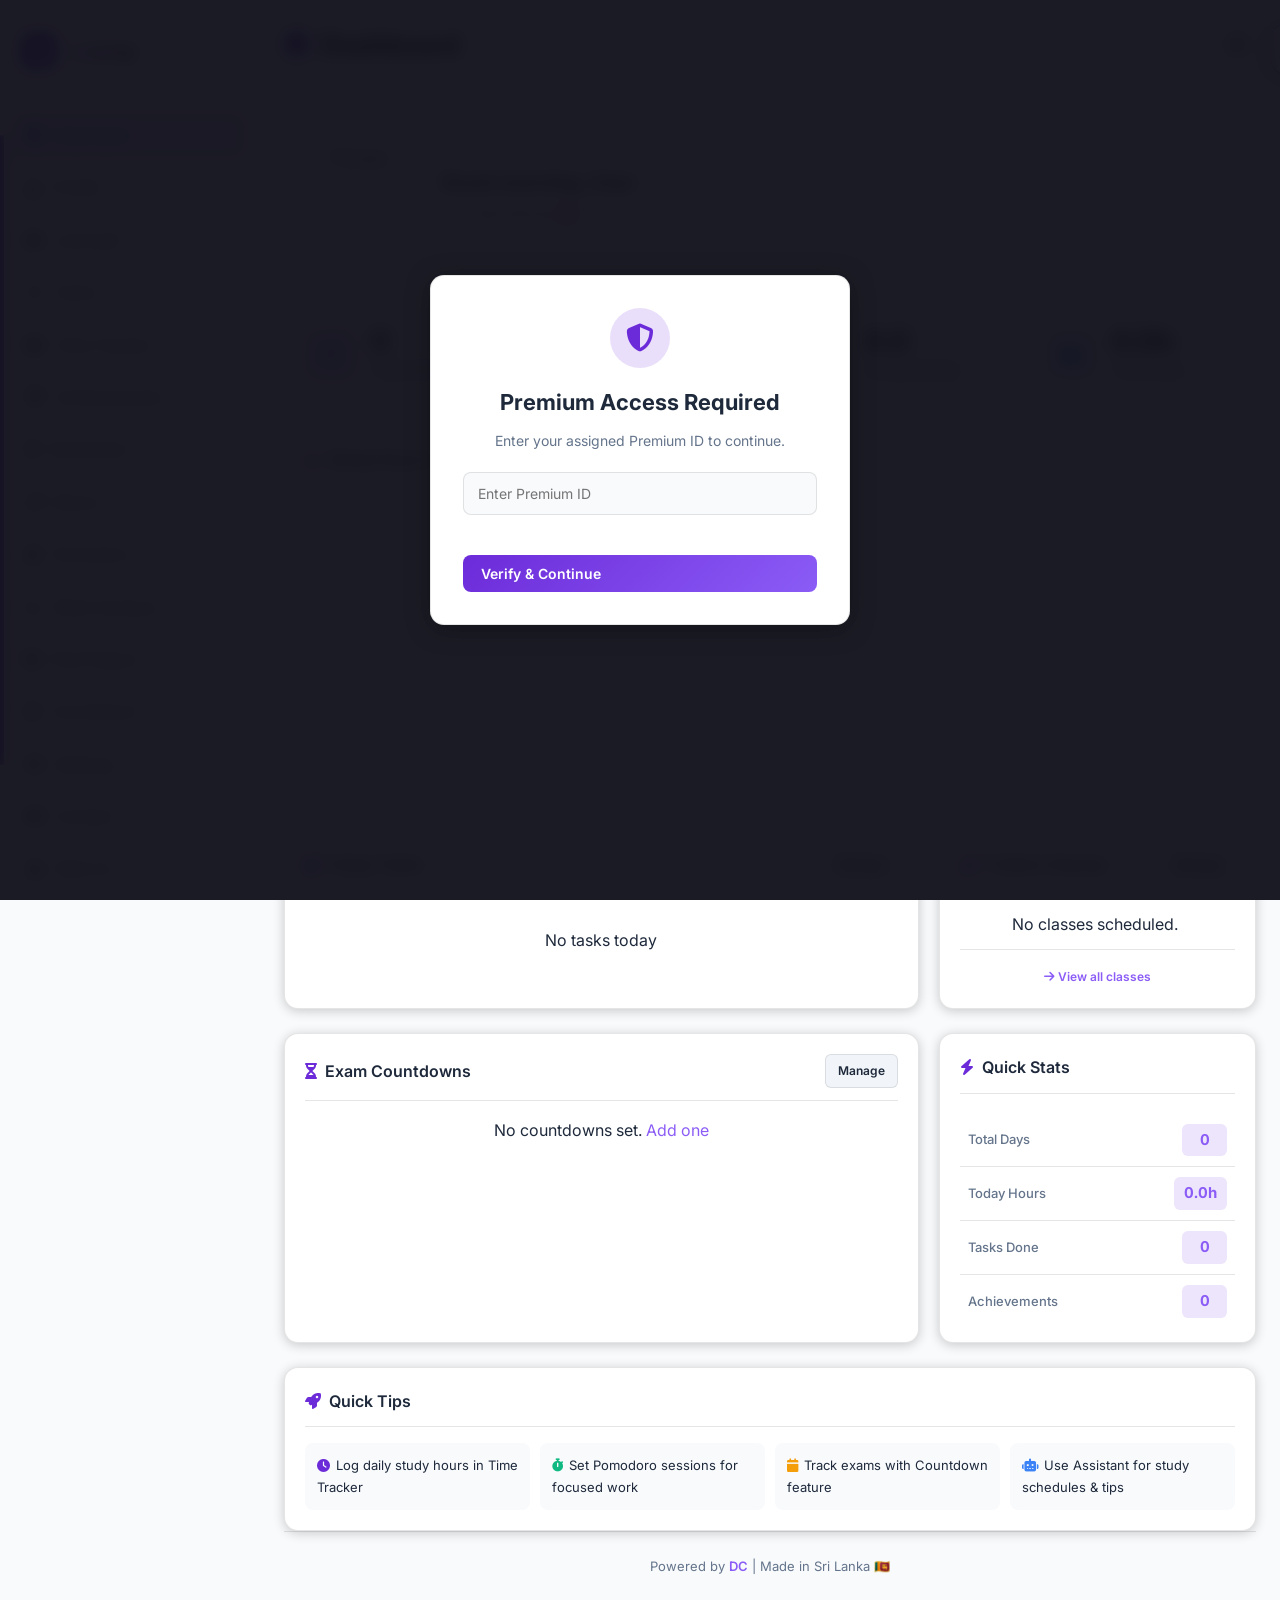
==== commit 8e219a02: "Update index.html" ====
--- a/index.html
+++ b/index.html
@@ -67,7 +67,7 @@
                 <div class="sidebar-title">Learny</div>
             </div>
             <ul class="nav-list">
-                <li class="nav-item active"><a href="index.html"><i class="fa fa-tachometer"></i> Dashboard</a></li>
+                <li class="nav-item active"><a href="index.html"><i class="fa fa-tachometer"></i> Dashoard</a></li>
                 <li class="nav-item"><a href="profile.html"><i class="fa fa-user"></i> Profile</a></li>
                 <li class="nav-item"><a href="bot.html"><i class="fa fa-brain"></i> LearnyAI</a></li>
                 <li class="nav-item"><a href="tasks.html"><i class="fa fa-tasks"></i> Tasks</a></li>
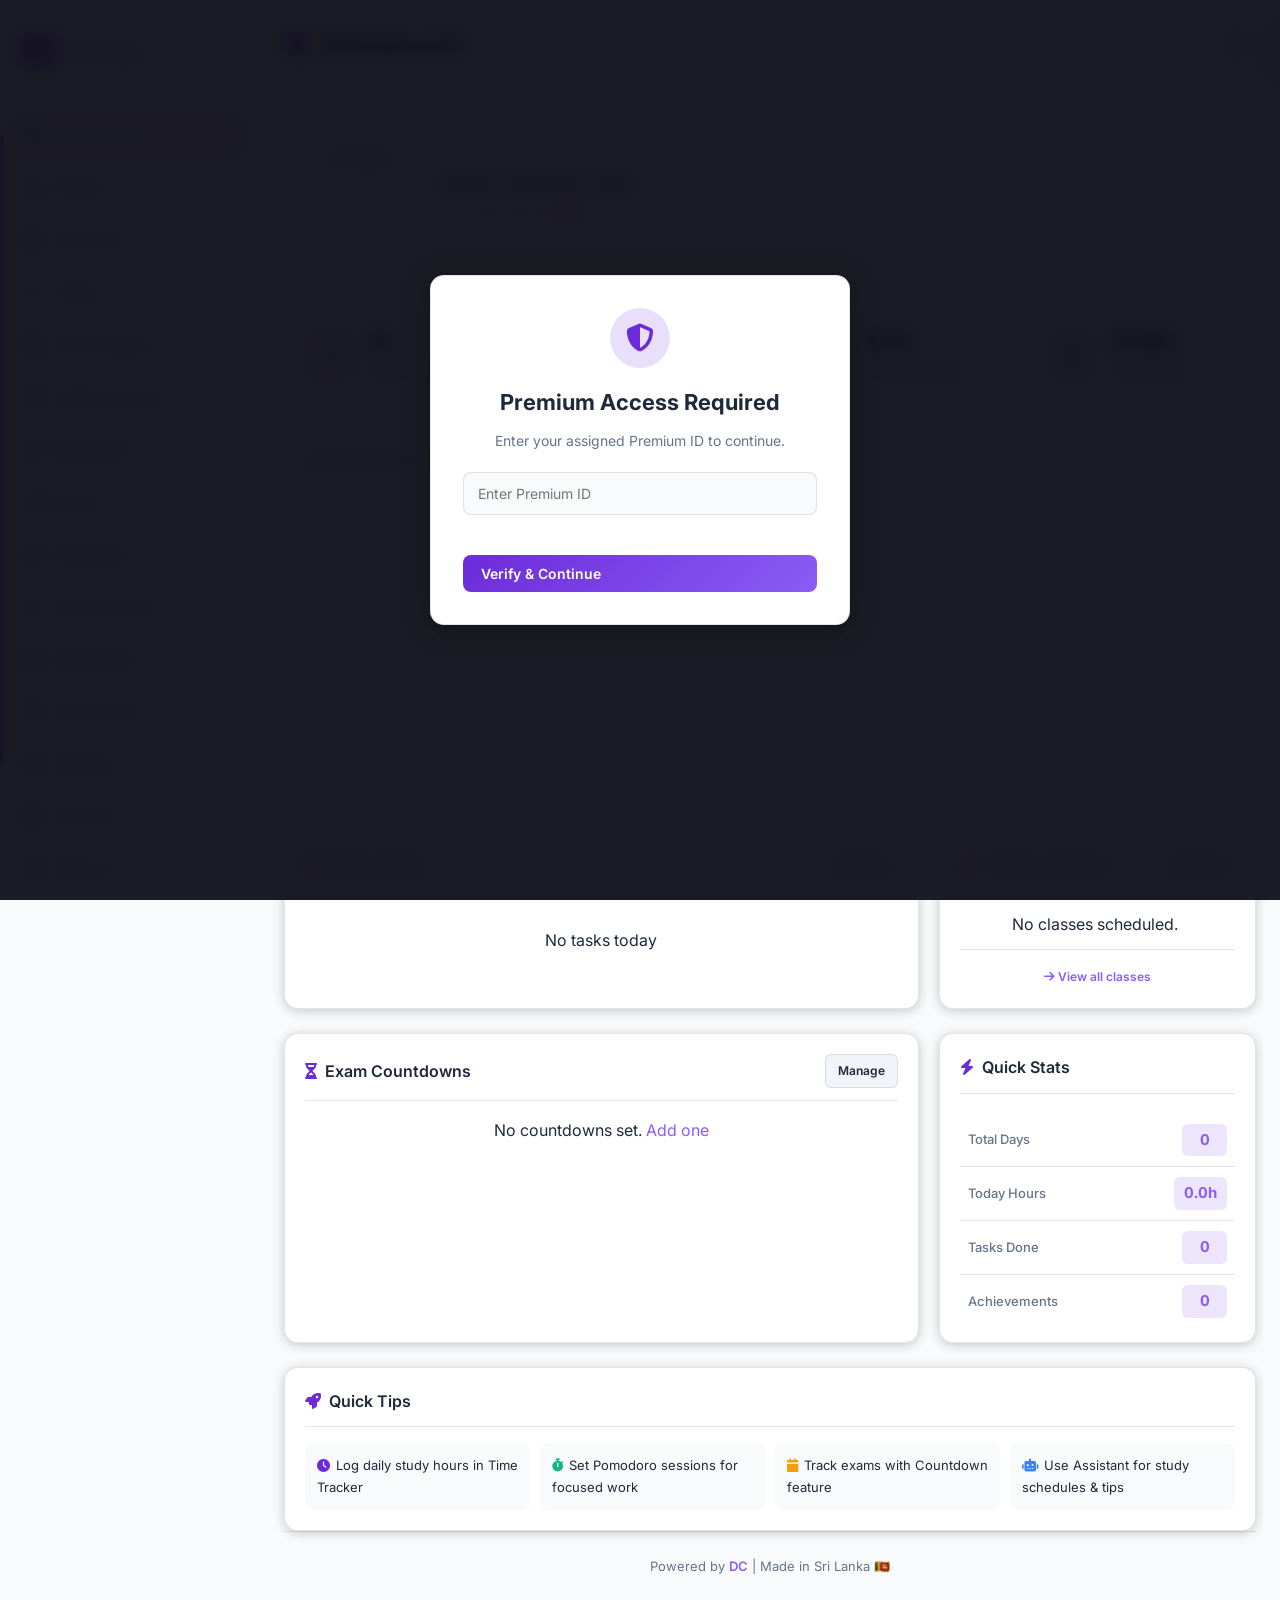
==== commit 920750b6: "Update index.html" ====
--- a/index.html
+++ b/index.html
@@ -67,7 +67,7 @@
                 <div class="sidebar-title">Learny</div>
             </div>
             <ul class="nav-list">
-                <li class="nav-item active"><a href="index.html"><i class="fa fa-tachometer"></i> Dashoard</a></li>
+                <li class="nav-item active"><a href="index.html"><i class="fa fa-tachometer"></i> Dashboard</a></li>
                 <li class="nav-item"><a href="profile.html"><i class="fa fa-user"></i> Profile</a></li>
                 <li class="nav-item"><a href="bot.html"><i class="fa fa-brain"></i> LearnyAI</a></li>
                 <li class="nav-item"><a href="tasks.html"><i class="fa fa-tasks"></i> Tasks</a></li>
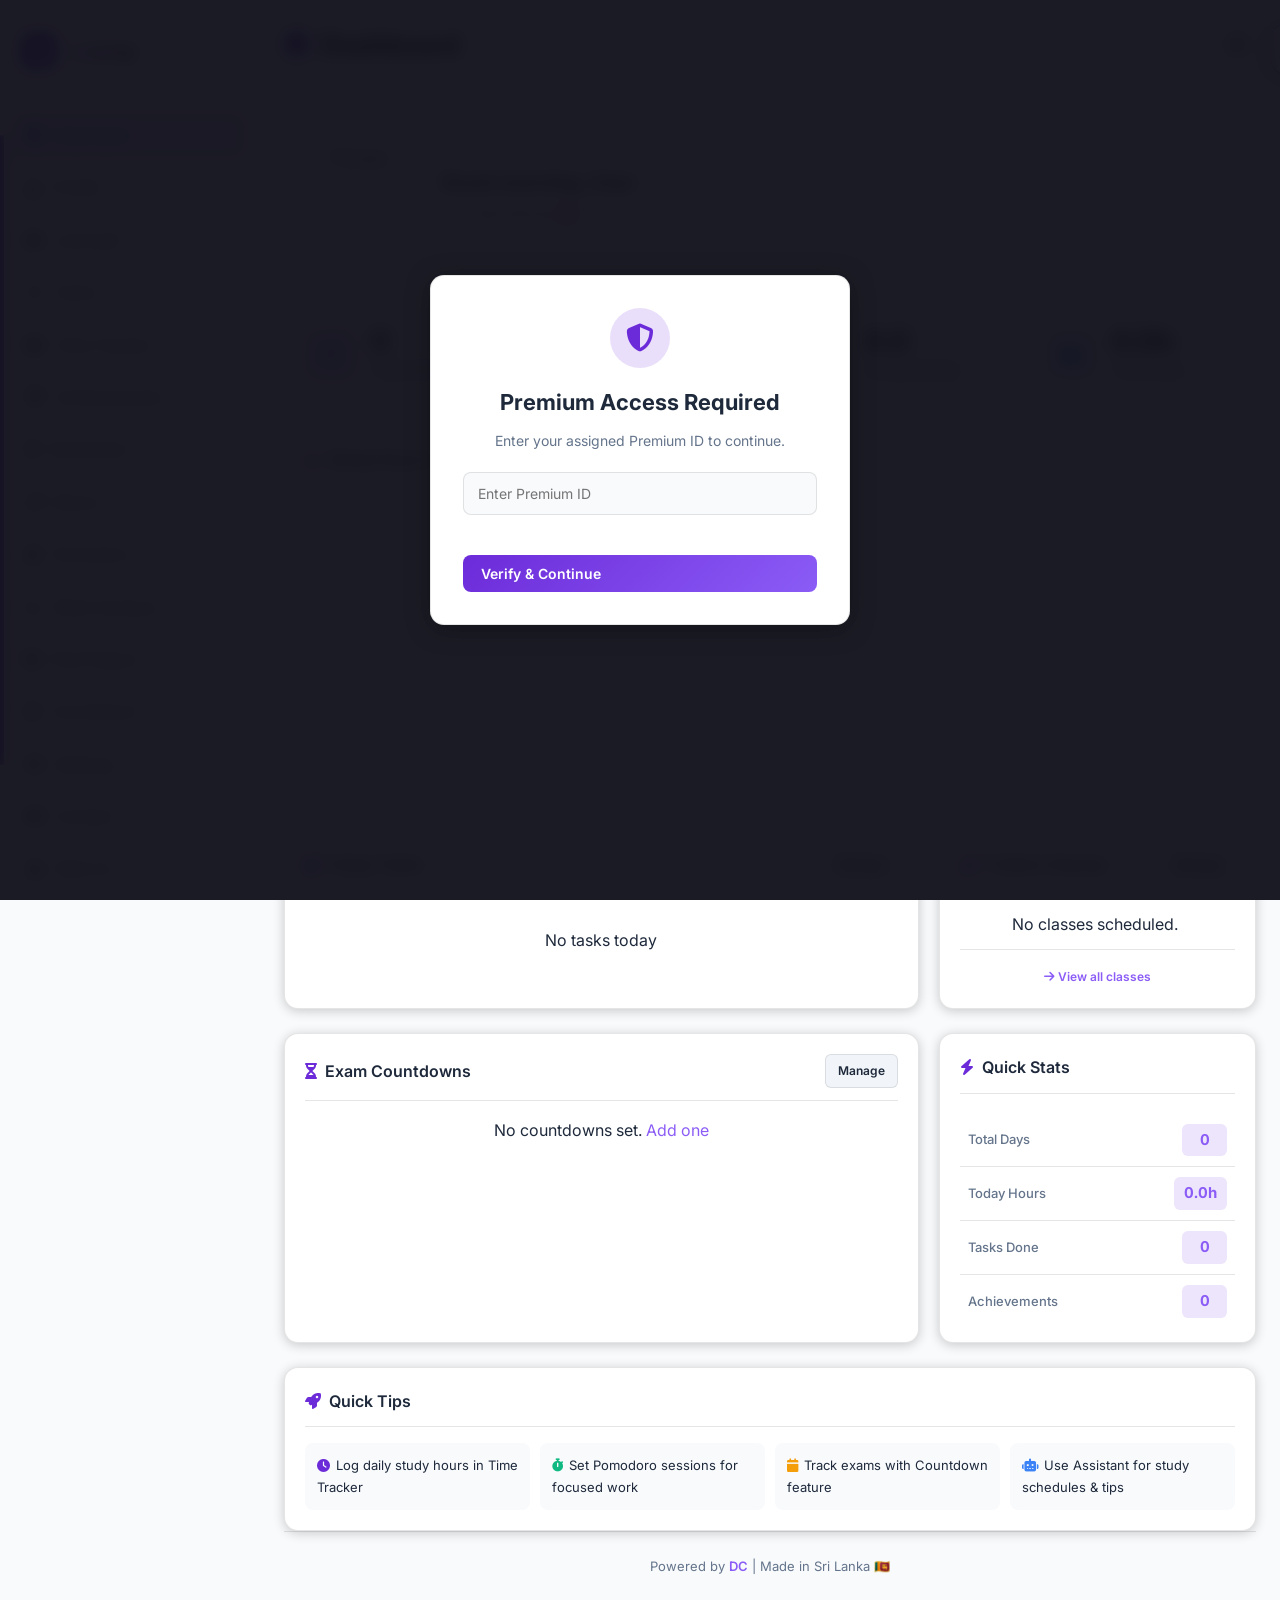
==== commit 08ddde5e: "Update index.html" ====
--- a/index.html
+++ b/index.html
@@ -16,26 +16,7 @@
 </head>
  <style>
         /* 1. MODAL Z-INDEX FIX (Place above sidebar & overlay) */
-        .overlay { z-index: 9999 !important; }
-        .modal { z-index: 10001 !important; }
-        #premium-success { z-index: 10002 !important; }
-
-        /* 2. MOBILE TAP & AUTO-SELECT FIX */
-        * { -webkit-tap-highlight-color: transparent; outline: none; }
-        button, .btn, a, .nav-item a, .task-check, .task-delete, .theme-toggle, .tuition-btn, .mode-btn, .faq-question, .star-btn, .theme-option, .countdown-actions button, .player-btn, .playlist-item, .avatar-option, .cal-day, .translate-btn, .chat-option-btn {
-            user-select: none !important;
-            -webkit-user-select: none !important;
-            -webkit-touch-callout: none !important;
-            touch-action: manipulation !important;
-            cursor: pointer !important;
-        }
-        input, textarea, select { user-select: text !important; -webkit-user-select: text !important; touch-action: auto !important; }
-
-        /* 3. SPACE BETWEEN QUICK STATS & QUICK TIPS */
-        .stats-wrapper { margin-bottom: 24px; }
-        .tips-wrapper { margin-top: 24px; }
-        @media (max-width: 768px) { .stats-wrapper, .tips-wrapper { margin-bottom: 16px; margin-top: 16px; } }
-
+        
         /* Tuition Dashboard Integration (Preserved) */
         .tuition-list { max-height: 280px; overflow-y: auto; padding-right: 4px; }
         .tuition-item { display: flex; align-items: center; gap: 12px; padding: 12px; background: var(--bg-dark); border-radius: var(--radius-sm); margin-bottom: 8px; border: 1px solid var(--border); transition: all var(--transition); position: relative; }
@@ -67,7 +48,7 @@
                 <div class="sidebar-title">Learny</div>
             </div>
             <ul class="nav-list">
-                <li class="nav-item active"><a href="index.html"><i class="fa fa-tachometer"></i> Dashboard</a></li>
+                <li class="nav-item active"><a href="index.html"><i class="fa fa-tachometer"></i> Dashoard</a></li>
                 <li class="nav-item"><a href="profile.html"><i class="fa fa-user"></i> Profile</a></li>
                 <li class="nav-item"><a href="bot.html"><i class="fa fa-brain"></i> LearnyAI</a></li>
                 <li class="nav-item"><a href="tasks.html"><i class="fa fa-tasks"></i> Tasks</a></li>
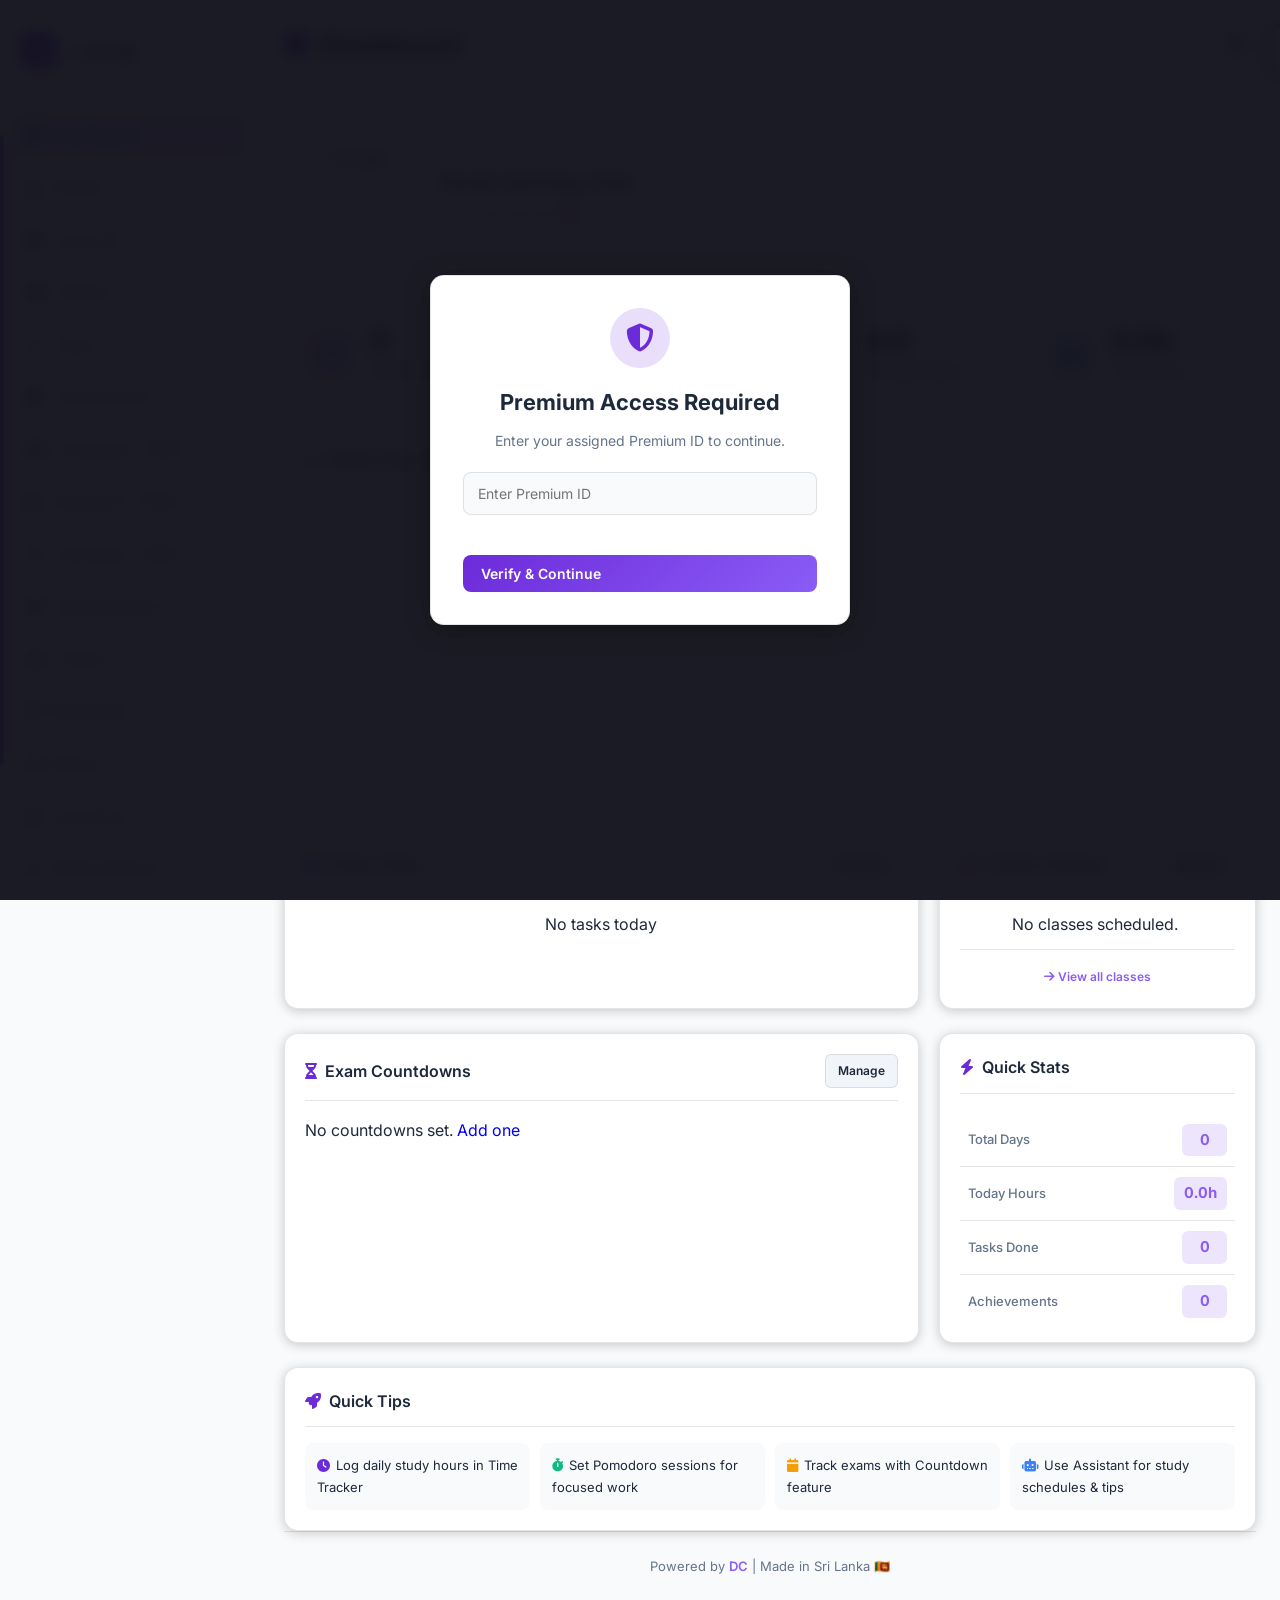
==== commit 40e15754: "Update index.html" ====
--- a/index.html
+++ b/index.html
@@ -48,20 +48,28 @@
                 <div class="sidebar-title">Learny</div>
             </div>
             <ul class="nav-list">
-                <li class="nav-item active"><a href="index.html"><i class="fa fa-tachometer"></i> Dashoard</a></li>
+                <li class="nav-item active"><a href="index.html"><i class="fa fa-tachometer"></i> Dashboard</a></li>
                 <li class="nav-item"><a href="profile.html"><i class="fa fa-user"></i> Profile</a></li>
                 <li class="nav-item"><a href="bot.html"><i class="fa fa-brain"></i> LearnyAI</a></li>
+            
+                <li class="nav-item"><a href="games.html"><i class="fa fa-gamepad"></i> Games</a></li>
                 <li class="nav-item"><a href="tasks.html"><i class="fa fa-tasks"></i> Tasks</a></li>
                 <li class="nav-item"><a href="time.html"><i class="fa fa-clock"></i> Time Tracker</a></li>
+                <li class="nav-item"><a href="translator.html"><i class="fa fa-language"></i> Translator <span class="new-badge">NEW</span></a></li>
+      <li class="nav-item"><a href="calculator.html"><i class="fa fa-calculator"></i> Calculator<span class="new-badge">NEW</span></a></li>
+      <li class="nav-item"><a href="converter.html"><i class="fa fa-exchange-alt"></i> Converter<span class="new-badge">NEW</span></a></li>
                 <li class="nav-item"><a href="achievements.html"><i class="fa fa-trophy"></i> Achievements</a></li>
+                <li class="nav-item"><a href="tuition.html"><i class="fa fa-chalkboard-teacher"></i> Tuition</a></li>
                 <li class="nav-item"><a href="motivation.html"><i class="fa fa-lightbulb"></i> Motivation</a></li>
                 <li class="nav-item"><a href="music.html"><i class="fa fa-music"></i> Music</a></li>
-                <li class="nav-item"><a href="pomodoro.html"><i class="fa fa-stopwatch"></i> Pomodoro</a></li>
+                <li class="nav-item"><a href="pomodoro.html"><i class="fa fa-hourglass-half"></i> Pomodoro</a></li>
                 <li class="nav-item"><a href="mark.html"><i class="fa fa-chart-line"></i> Mark Analyze</a></li>
                 <li class="nav-item"><a href="pastpapers.html"><i class="fa fa-file-alt"></i> Past Papers</a></li>
-                <li class="nav-item"><a href="countdown.html"><i class="fa fa-hourglass-half"></i> Countdown</a></li>
+                <li class="nav-item"><a href="countdown.html"><i class="fa fa-calendar-alt"></i> Countdown</a></li>
+               
                 <li class="nav-item"><a href="settings.html"><i class="fa fa-cog"></i> Settings</a></li>
                 <li class="nav-item"><a href="contact.html"><i class="fa fa-envelope"></i> Contact</a></li>
+              
                 <li class="nav-item"><a href="rate.html"><i class="fa fa-star"></i> Rate Us</a></li>
             </ul>
             <div class="sidebar-welcome">
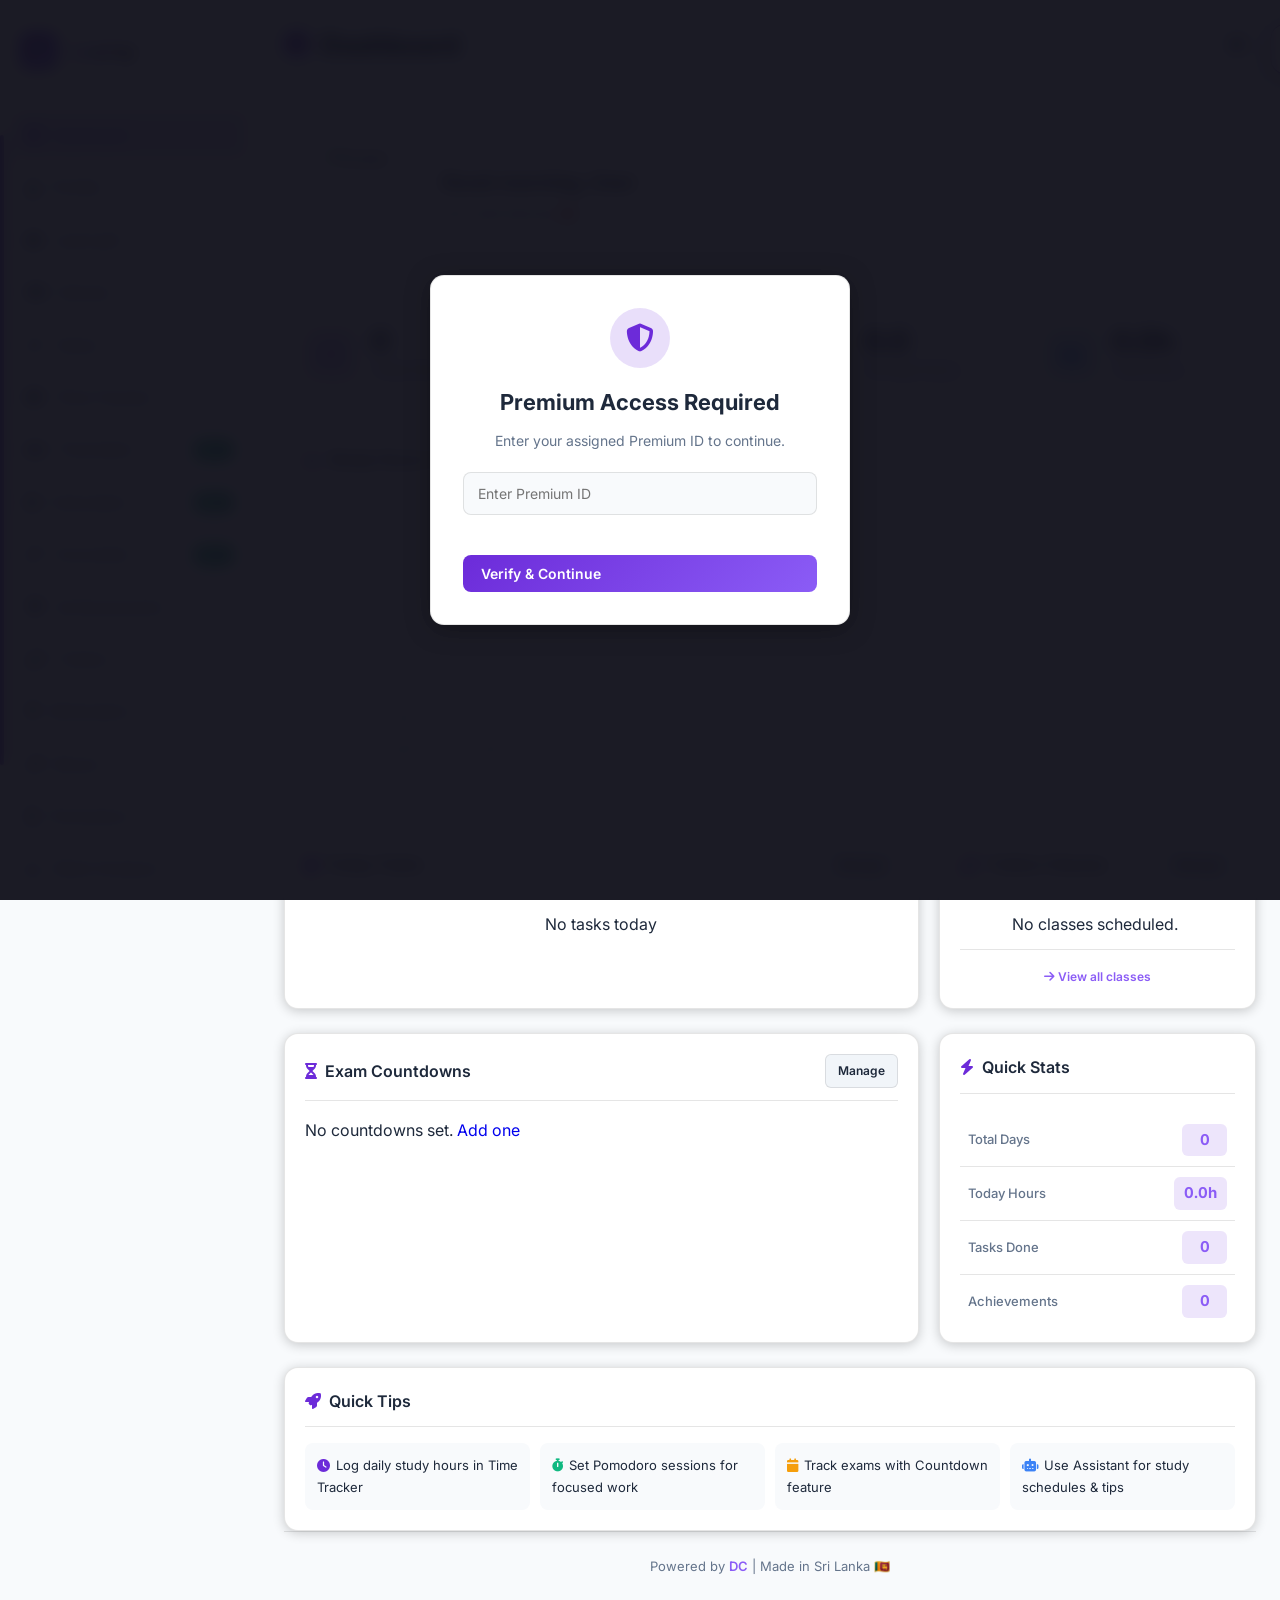
==== commit 703cb6a1: "Update index.html" ====
--- a/index.html
+++ b/index.html
@@ -48,7 +48,7 @@
                 <div class="sidebar-title">Learny</div>
             </div>
             <ul class="nav-list">
-                <li class="nav-item active"><a href="index.html"><i class="fa fa-tachometer"></i> Dashboard</a></li>
+                <li class="nav-item active"><a href="index.html"><i class="fa fa-tachometer"></i> Dashoard</a></li>
                 <li class="nav-item"><a href="profile.html"><i class="fa fa-user"></i> Profile</a></li>
                 <li class="nav-item"><a href="bot.html"><i class="fa fa-brain"></i> LearnyAI</a></li>
             
@@ -337,7 +337,9 @@
     })();
     </script>
     <!-- ✅ END PREMIUM VERIFICATION -->
-
+<div id="popup-ad-container"></div>
+<div id="popup-skip"></div>
+<script type="module" src="popup-ad.js"></script>
     <!-- Your Original Scripts (UNCHANGED) -->
     <script src="script.js"></script>
     <script src="https://cdnjs.cloudflare.com/ajax/libs/jspdf/2.5.1/jspdf.umd.min.js"></script>
--- a/style.css
+++ b/style.css
@@ -2280,3 +2280,751 @@
 .gap-3 { gap: 12px; }
 .hidden { display: none !important; }
 .w-full { width: 100%; }
+/* ========================================
+   TRANSLATOR STYLES
+======================================== */
+.translator-layout {
+    display: grid;
+    grid-template-columns: 1fr auto 1fr;
+    gap: 16px;
+    align-items: stretch;
+}
+.translator-box {
+    display: flex;
+    flex-direction: column;
+    gap: 10px;
+}
+.translator-label {
+    display: flex;
+    justify-content: space-between;
+    align-items: center;
+    font-weight: 600;
+    color: var(--text-main);
+    font-size: 14px;
+}
+.translator-char-count {
+    color: var(--text-muted);
+    font-size: 12px;
+    font-weight: 500;
+}
+.translator-input {
+    resize: vertical;
+    min-height: 140px;
+    font-family: inherit;
+}
+.translator-result {
+    background: var(--bg-dark);
+    border: 1px solid var(--border);
+    border-radius: var(--radius-sm);
+    padding: 14px;
+    min-height: 140px;
+    color: var(--text-main);
+    font-size: 15px;
+    line-height: 1.6;
+    white-space: pre-wrap;
+    word-wrap: break-word;
+}
+.translator-actions {
+    display: flex;
+    gap: 8px;
+    flex-wrap: wrap;
+}
+.translator-arrow {
+    align-self: center;
+    width: 50px;
+    height: 50px;
+    border-radius: 50%;
+    background: linear-gradient(135deg, var(--primary), var(--primary-light));
+    border: none;
+    color: #fff;
+    font-size: 18px;
+    cursor: pointer;
+    transition: all var(--transition);
+    box-shadow: 0 4px 16px rgba(108, 43, 217, 0.4);
+}
+.translator-arrow:hover {
+    transform: scale(1.1) rotate(180deg);
+}
+.translator-history {
+    display: flex;
+    flex-direction: column;
+    gap: 12px;
+    max-height: 500px;
+    overflow-y: auto;
+}
+.history-item {
+    background: var(--bg-dark);
+    border: 1px solid var(--border);
+    border-radius: var(--radius-sm);
+    padding: 14px;
+    transition: all var(--transition);
+}
+.history-item:hover {
+    border-color: var(--primary);
+}
+.history-header {
+    display: flex;
+    justify-content: space-between;
+    margin-bottom: 8px;
+    font-size: 12px;
+}
+.history-lang {
+    color: var(--primary-light);
+    font-weight: 700;
+}
+.history-time {
+    color: var(--text-muted);
+}
+.history-source {
+    color: var(--text-muted);
+    font-size: 13px;
+    margin-bottom: 4px;
+    padding: 6px;
+    background: rgba(108, 43, 217, 0.05);
+    border-radius: 6px;
+}
+.history-result {
+    color: var(--text-main);
+    font-size: 14px;
+    font-weight: 500;
+    margin-bottom: 10px;
+    padding: 6px;
+    background: rgba(16, 185, 129, 0.05);
+    border-radius: 6px;
+}
+.history-actions {
+    display: flex;
+    gap: 6px;
+}
+
+@media (max-width: 768px) {
+    .translator-layout {
+        grid-template-columns: 1fr;
+    }
+    .translator-arrow {
+        transform: rotate(90deg);
+        justify-self: center;
+    }
+    .translator-arrow:hover {
+        transform: rotate(90deg) scale(1.1);
+    }
+}
+
+/* ========================================
+   CALCULATOR STYLES (FIXED)
+======================================== */
+.calc-display {
+    background: linear-gradient(145deg, var(--bg-dark), var(--bg-card));
+    border: 1px solid var(--border);
+    border-radius: var(--radius);
+    padding: 20px;
+    margin-bottom: 16px;
+    position: relative;
+}
+.calc-expression {
+    color: var(--text-muted);
+    font-size: 14px;
+    min-height: 20px;
+    text-align: right;
+    font-family: 'Courier New', monospace;
+    word-wrap: break-word;
+    overflow-wrap: break-word;
+}
+.calc-result {
+    color: var(--text-bright);
+    font-size: 42px;
+    font-weight: 800;
+    text-align: right;
+    margin-top: 8px;
+    font-variant-numeric: tabular-nums;
+    overflow-x: auto;
+    white-space: nowrap;
+}
+.calc-memory-indicator {
+    position: absolute;
+    top: 10px;
+    left: 14px;
+    color: var(--warning);
+    font-size: 12px;
+    font-weight: 700;
+}
+.calc-memory-row {
+    display: grid;
+    grid-template-columns: repeat(5, 1fr);
+    gap: 6px;
+    margin-bottom: 10px;
+}
+
+/* ✅ NEW: Separate grids for scientific & basic */
+.calc-grid {
+    display: flex;
+    flex-direction: column;
+    gap: 10px;
+}
+.calc-sci-grid {
+    display: grid;
+    grid-template-columns: repeat(5, 1fr);
+    gap: 6px;
+    padding-bottom: 10px;
+    border-bottom: 1px solid var(--border);
+    margin-bottom: 4px;
+}
+.calc-basic-grid {
+    display: grid;
+    grid-template-columns: repeat(4, 1fr);
+    gap: 8px;
+}
+
+.calc-btn {
+    padding: 16px 8px;
+    border: 1px solid var(--border);
+    background: var(--bg-dark);
+    color: var(--text-main);
+    border-radius: var(--radius-sm);
+    font-size: 16px;
+    font-weight: 600;
+    cursor: pointer;
+    transition: all var(--transition);
+    font-family: inherit;
+    user-select: none;
+}
+.calc-btn:hover {
+    background: var(--bg-card-hover);
+    transform: translateY(-2px);
+}
+.calc-btn:active {
+    transform: translateY(0);
+}
+.calc-btn.func {
+    background: rgba(239, 68, 68, 0.15);
+    color: var(--danger);
+}
+.calc-btn.op {
+    background: rgba(108, 43, 217, 0.2);
+    color: var(--primary-light);
+}
+.calc-btn.equals {
+    background: linear-gradient(135deg, var(--primary), var(--primary-light));
+    color: #fff;
+}
+.calc-btn.sci {
+    background: rgba(59, 130, 246, 0.15);
+    color: var(--info);
+    font-size: 13px;
+    padding: 12px 6px;
+}
+.calc-btn.memory {
+    padding: 10px;
+    font-size: 13px;
+    background: rgba(245, 158, 11, 0.15);
+    color: var(--warning);
+}
+
+.calc-history {
+    display: flex;
+    flex-direction: column;
+    gap: 8px;
+    max-height: 500px;
+    overflow-y: auto;
+}
+.calc-history-item {
+    background: var(--bg-dark);
+    border: 1px solid var(--border);
+    border-radius: var(--radius-sm);
+    padding: 10px 14px;
+    cursor: pointer;
+    transition: all var(--transition);
+}
+.calc-history-item:hover {
+    border-color: var(--primary);
+    background: rgba(108, 43, 217, 0.08);
+}
+.calc-history-expr {
+    color: var(--text-muted);
+    font-size: 12px;
+    font-family: 'Courier New', monospace;
+}
+.calc-history-result {
+    color: var(--primary-light);
+    font-size: 16px;
+    font-weight: 700;
+    margin-top: 2px;
+}
+.calc-reference {
+    display: grid;
+    grid-template-columns: repeat(auto-fit, minmax(160px, 1fr));
+    gap: 10px;
+}
+.ref-item {
+    background: var(--bg-dark);
+    padding: 10px 14px;
+    border-radius: var(--radius-sm);
+    border: 1px solid var(--border);
+    font-size: 13px;
+    color: var(--text-muted);
+}
+.ref-item strong {
+    color: var(--primary-light);
+}
+
+@media (max-width: 600px) {
+    .calc-result { font-size: 32px; }
+    .calc-btn { padding: 12px 4px; font-size: 14px; }
+    .calc-btn.sci { font-size: 11px; padding: 10px 4px; }
+    .calc-sci-grid { grid-template-columns: repeat(3, 1fr); }
+}
+
+/* ========================================
+   CONVERTER STYLES
+======================================== */
+.converter-tabs {
+    display: flex;
+    gap: 8px;
+    flex-wrap: wrap;
+    margin-bottom: 20px;
+}
+.conv-tab {
+    padding: 10px 16px;
+    background: var(--bg-dark);
+    border: 1px solid var(--border);
+    color: var(--text-muted);
+    border-radius: 20px;
+    cursor: pointer;
+    font-weight: 600;
+    font-size: 13px;
+    transition: all var(--transition);
+    display: inline-flex;
+    align-items: center;
+    gap: 6px;
+}
+.conv-tab:hover {
+    border-color: var(--primary);
+    color: var(--primary-light);
+}
+.conv-tab.active {
+    background: linear-gradient(135deg, var(--primary), var(--primary-light));
+    color: #fff;
+    border-color: transparent;
+}
+.converter-body {
+    padding: 8px 0;
+}
+.converter-row {
+    display: grid;
+    grid-template-columns: 1fr auto 1fr;
+    gap: 16px;
+    align-items: end;
+    margin-bottom: 16px;
+}
+.converter-input-group {
+    display: flex;
+    flex-direction: column;
+    gap: 8px;
+}
+.converter-input-group label {
+    font-size: 12px;
+    color: var(--text-muted);
+    font-weight: 600;
+    text-transform: uppercase;
+    letter-spacing: 0.5px;
+}
+.converter-swap {
+    width: 46px;
+    height: 46px;
+    border-radius: 50%;
+    background: linear-gradient(135deg, var(--primary), var(--primary-light));
+    border: none;
+    color: #fff;
+    cursor: pointer;
+    transition: all var(--transition);
+    margin-bottom: 4px;
+}
+.converter-swap:hover {
+    transform: rotate(180deg) scale(1.1);
+}
+.converter-formula {
+    background: rgba(108, 43, 217, 0.08);
+    border: 1px solid var(--border);
+    border-radius: var(--radius-sm);
+    padding: 12px 16px;
+    color: var(--text-main);
+    font-size: 14px;
+    display: flex;
+    align-items: center;
+    gap: 10px;
+}
+.converter-formula i {
+    color: var(--warning);
+}
+
+/* Quiz Styles */
+.premium-badge {
+    background: linear-gradient(135deg, var(--warning), #fbbf24);
+    color: #000;
+    font-size: 10px;
+    font-weight: 800;
+    padding: 3px 8px;
+    border-radius: 10px;
+    margin-left: 8px;
+    display: inline-flex;
+    align-items: center;
+    gap: 4px;
+}
+.quiz-locked {
+    text-align: center;
+    padding: 40px 20px;
+}
+.quiz-lock-icon {
+    width: 80px;
+    height: 80px;
+    border-radius: 50%;
+    background: rgba(245, 158, 11, 0.15);
+    color: var(--warning);
+    display: flex;
+    align-items: center;
+    justify-content: center;
+    font-size: 36px;
+    margin: 0 auto 20px;
+}
+.quiz-locked h3 {
+    color: var(--text-main);
+    margin-bottom: 8px;
+    font-size: 22px;
+}
+.quiz-locked p {
+    color: var(--text-muted);
+    margin-bottom: 24px;
+    max-width: 400px;
+    margin-left: auto;
+    margin-right: auto;
+}
+.quiz-header {
+    margin-bottom: 20px;
+}
+.quiz-progress {
+    height: 8px;
+    background: var(--bg-dark);
+    border-radius: 4px;
+    overflow: hidden;
+    margin-bottom: 12px;
+}
+.quiz-progress-bar {
+    height: 100%;
+    background: linear-gradient(90deg, var(--primary), var(--primary-light));
+    transition: width 0.4s ease;
+    width: 0;
+}
+.quiz-stats {
+    display: flex;
+    justify-content: space-between;
+    color: var(--text-muted);
+    font-size: 13px;
+    font-weight: 600;
+}
+.quiz-stats span {
+    display: inline-flex;
+    align-items: center;
+    gap: 4px;
+}
+.quiz-question-card {
+    background: var(--bg-dark);
+    border: 1px solid var(--border);
+    border-radius: var(--radius);
+    padding: 24px;
+    margin-bottom: 20px;
+}
+.quiz-question {
+    font-size: 18px;
+    font-weight: 700;
+    color: var(--text-main);
+    margin-bottom: 20px;
+    text-align: center;
+}
+.quiz-options {
+    display: grid;
+    grid-template-columns: repeat(2, 1fr);
+    gap: 10px;
+}
+.quiz-option {
+    padding: 14px;
+    background: var(--bg-card);
+    border: 2px solid var(--border);
+    border-radius: var(--radius-sm);
+    color: var(--text-main);
+    cursor: pointer;
+    transition: all var(--transition);
+    display: flex;
+    align-items: center;
+    gap: 10px;
+    font-weight: 600;
+    font-size: 14px;
+}
+.quiz-option:hover:not(.correct):not(.wrong) {
+    border-color: var(--primary);
+    background: rgba(108, 43, 217, 0.1);
+}
+.quiz-option-letter {
+    width: 28px;
+    height: 28px;
+    border-radius: 50%;
+    background: var(--primary);
+    color: #fff;
+    display: flex;
+    align-items: center;
+    justify-content: center;
+    font-size: 12px;
+    flex-shrink: 0;
+}
+.quiz-option.correct {
+    border-color: var(--success);
+    background: rgba(16, 185, 129, 0.15);
+}
+.quiz-option.wrong {
+    border-color: var(--danger);
+    background: rgba(239, 68, 68, 0.15);
+}
+.quiz-footer {
+    display: flex;
+    justify-content: space-between;
+    gap: 10px;
+}
+.quiz-result {
+    text-align: center;
+    padding: 30px 20px;
+}
+.quiz-result-icon {
+    font-size: 64px;
+    margin-bottom: 16px;
+}
+.quiz-result h2 {
+    color: var(--text-main);
+    margin-bottom: 24px;
+}
+.quiz-result-stats {
+    display: grid;
+    grid-template-columns: repeat(3, 1fr);
+    gap: 16px;
+    margin-bottom: 24px;
+}
+.result-stat {
+    background: var(--bg-dark);
+    border: 1px solid var(--border);
+    border-radius: var(--radius-sm);
+    padding: 16px;
+}
+.result-value {
+    font-size: 24px;
+    font-weight: 800;
+    color: var(--primary-light);
+    margin-bottom: 4px;
+}
+.result-label {
+    font-size: 12px;
+    color: var(--text-muted);
+    text-transform: uppercase;
+}
+
+@media (max-width: 768px) {
+    .converter-row {
+        grid-template-columns: 1fr;
+    }
+    .converter-swap {
+        justify-self: center;
+    }
+    .quiz-options {
+        grid-template-columns: 1fr;
+    }
+    .quiz-result-stats {
+        grid-template-columns: 1fr;
+    }
+}
+/* ========================================
+   OCR STYLES
+======================================== */
+.ocr-container {
+    padding: 8px 0;
+}
+
+.ocr-upload-zone {
+    border: 2px dashed var(--border);
+    border-radius: var(--radius);
+    padding: 40px 20px;
+    text-align: center;
+    background: var(--bg-dark);
+    transition: all var(--transition);
+    cursor: pointer;
+}
+
+.ocr-upload-zone:hover,
+.ocr-upload-zone.dragover {
+    border-color: var(--primary);
+    background: rgba(108, 43, 217, 0.08);
+}
+
+.ocr-upload-zone i {
+    font-size: 48px;
+    color: var(--primary);
+    margin-bottom: 12px;
+    display: block;
+}
+
+.ocr-upload-zone h3 {
+    font-size: 16px;
+    color: var(--text-main);
+    margin-bottom: 4px;
+}
+
+.ocr-preview-section {
+    margin-top: 20px;
+    animation: fadeIn 0.3s ease;
+}
+
+.ocr-image-wrapper {
+    position: relative;
+    margin-bottom: 16px;
+    border-radius: var(--radius-sm);
+    overflow: hidden;
+    background: var(--bg-dark);
+    padding: 12px;
+}
+
+.ocr-controls {
+    background: var(--bg-dark);
+    padding: 16px;
+    border-radius: var(--radius-sm);
+    border: 1px solid var(--border);
+}
+
+.ocr-progress {
+    margin-top: 20px;
+    padding: 20px;
+    background: var(--bg-dark);
+    border-radius: var(--radius-sm);
+    border: 1px solid var(--border);
+}
+
+.progress-bar-container {
+    height: 8px;
+    background: var(--bg-card);
+    border-radius: 4px;
+    overflow: hidden;
+}
+
+.progress-bar-fill {
+    height: 100%;
+    background: linear-gradient(90deg, var(--primary), var(--primary-light));
+    transition: width 0.3s ease;
+    border-radius: 4px;
+}
+
+.ocr-result {
+    margin-top: 20px;
+    animation: fadeIn 0.3s ease;
+}
+
+.ocr-result textarea {
+    font-family: 'Courier New', monospace;
+    font-size: 13px;
+    resize: vertical;
+}
+
+.ocr-badge {
+    display: inline-flex;
+    align-items: center;
+    gap: 4px;
+    padding: 4px 10px;
+    background: rgba(59, 130, 246, 0.15);
+    color: var(--info);
+    border-radius: 12px;
+    font-size: 11px;
+    font-weight: 600;
+    margin-left: 8px;
+}
+
+/* Mobile Responsive */
+@media (max-width: 768px) {
+    .ocr-upload-zone {
+        padding: 30px 16px;
+    }
+    .ocr-upload-zone i {
+        font-size: 36px;
+    }
+    .ocr-upload-zone h3 {
+        font-size: 14px;
+    }
+}
+/* ========================================
+   NEW BADGE - Sidebar Tag
+======================================== */
+.new-badge {
+    display: inline-flex;
+    align-items: center;
+    gap: 3px;
+    padding: 2px 8px;
+    margin-left: auto;
+    font-size: 9px;
+    font-weight: 800;
+    letter-spacing: 0.5px;
+    text-transform: uppercase;
+    color: #fff;
+    background: linear-gradient(135deg, #10b981, #059669);
+    border-radius: 10px;
+    box-shadow: 0 2px 8px rgba(16, 185, 129, 0.4);
+    animation: newBadgePulse 2s ease-in-out infinite;
+    position: relative;
+    flex-shrink: 0;
+}
+
+
+
+@keyframes newBadgePulse {
+    0%, 100% {
+        transform: scale(1);
+        box-shadow: 0 2px 8px rgba(16, 185, 129, 0.4);
+    }
+    50% {
+        transform: scale(1.08);
+        box-shadow: 0 2px 14px rgba(16, 185, 129, 0.7);
+    }
+}
+
+/* Light mode adjustment */
+body.light .new-badge {
+    background: linear-gradient(135deg, #10b981, #059669);
+    color: #fff;
+}
+
+/* Hover effect on nav item */
+.nav-item a:hover .new-badge {
+    animation: none;
+    transform: scale(1.1);
+}
+
+/* Active state - hide animation to avoid distraction */
+.nav-item.active .new-badge {
+    animation: none;
+    background: linear-gradient(135deg, var(--primary), var(--primary-light));
+    box-shadow: 0 2px 8px rgba(108, 43, 217, 0.5);
+}
+/* ========================================
+CONVERTER NEW LAYOUT - Button below first input
+======================================== */
+.converter-layout-new {
+  display: grid;
+  grid-template-columns: 1fr auto 1fr;
+  gap: 16px;
+  align-items: end;
+}
+.converter-from-col {
+  display: flex;
+  flex-direction: column;
+}
+@media (max-width: 768px) {
+  .converter-layout-new {
+    grid-template-columns: 1fr;
+  }
+  .converter-layout-new .converter-swap {
+    justify-self: center;
+    margin: 4px 0;
+  }
+}
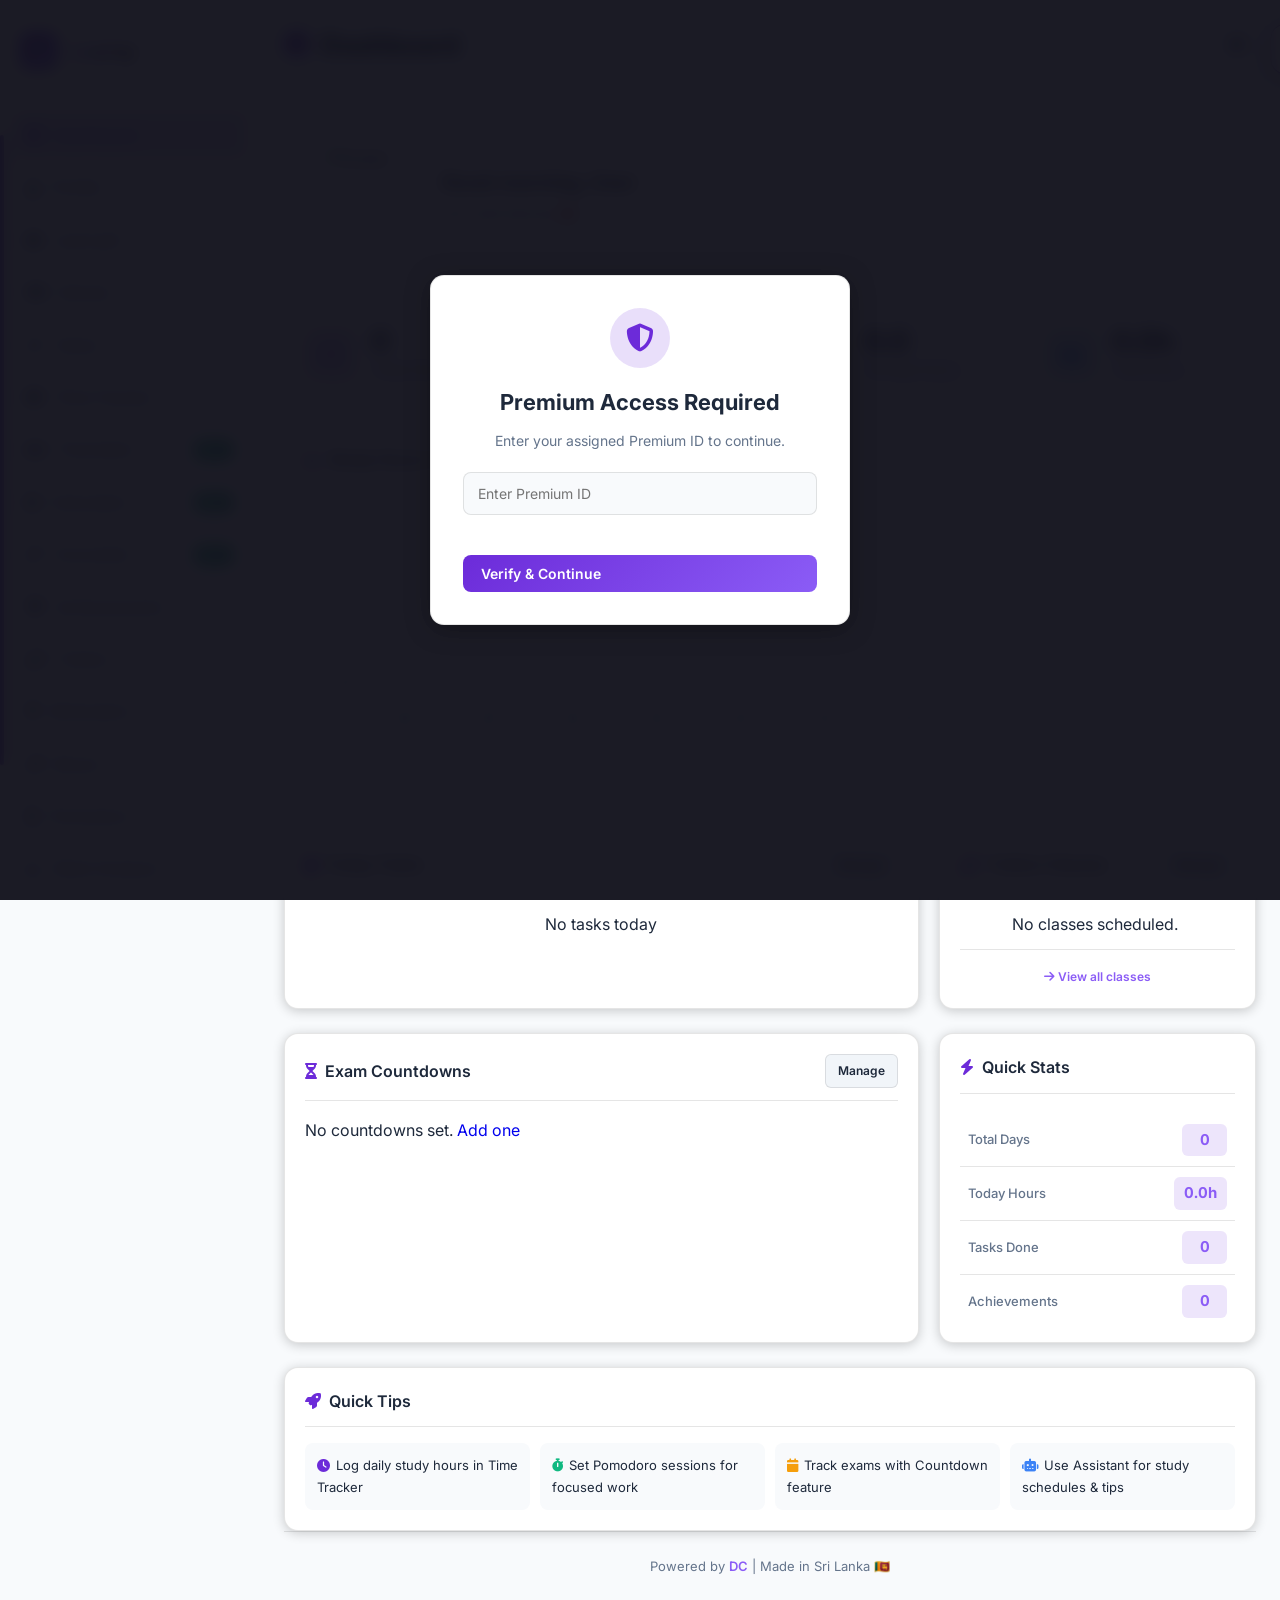
==== commit 1784c2e1: "Update index.html" ====
--- a/index.html
+++ b/index.html
@@ -48,7 +48,7 @@
                 <div class="sidebar-title">Learny</div>
             </div>
             <ul class="nav-list">
-                <li class="nav-item active"><a href="index.html"><i class="fa fa-tachometer"></i> Dashoard</a></li>
+                <li class="nav-item active"><a href="index.html"><i class="fa fa-tachometer"></i> Dashboard</a></li>
                 <li class="nav-item"><a href="profile.html"><i class="fa fa-user"></i> Profile</a></li>
                 <li class="nav-item"><a href="bot.html"><i class="fa fa-brain"></i> LearnyAI</a></li>
             
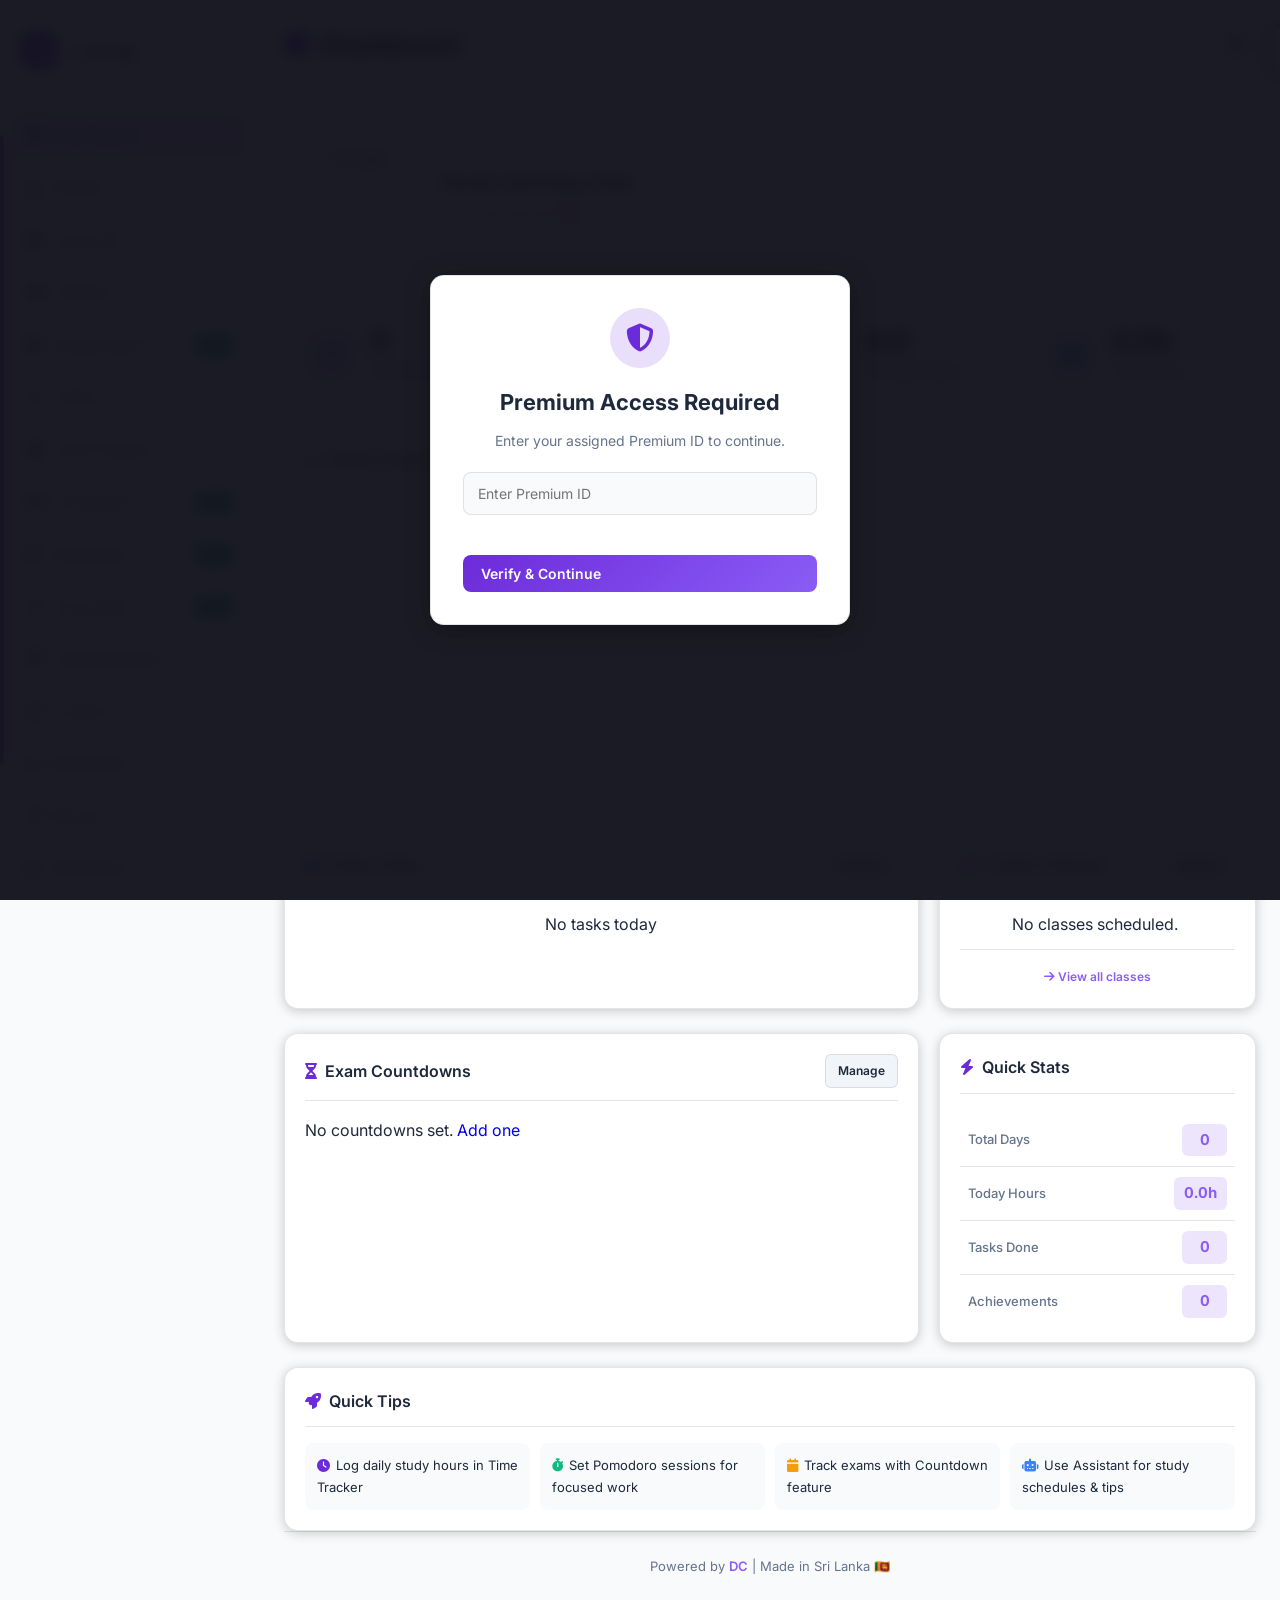
==== commit 490481db: "Update index.html" ====
--- a/index.html
+++ b/index.html
@@ -53,6 +53,7 @@
                 <li class="nav-item"><a href="bot.html"><i class="fa fa-brain"></i> LearnyAI</a></li>
             
                 <li class="nav-item"><a href="games.html"><i class="fa fa-gamepad"></i> Games</a></li>
+             <li class="nav-item"><a href="study.html"><i class="fa fa-video"></i> Study Room <span class="new-badge">NEW</span></a></li>
                 <li class="nav-item"><a href="tasks.html"><i class="fa fa-tasks"></i> Tasks</a></li>
                 <li class="nav-item"><a href="time.html"><i class="fa fa-clock"></i> Time Tracker</a></li>
                 <li class="nav-item"><a href="translator.html"><i class="fa fa-language"></i> Translator <span class="new-badge">NEW</span></a></li>
